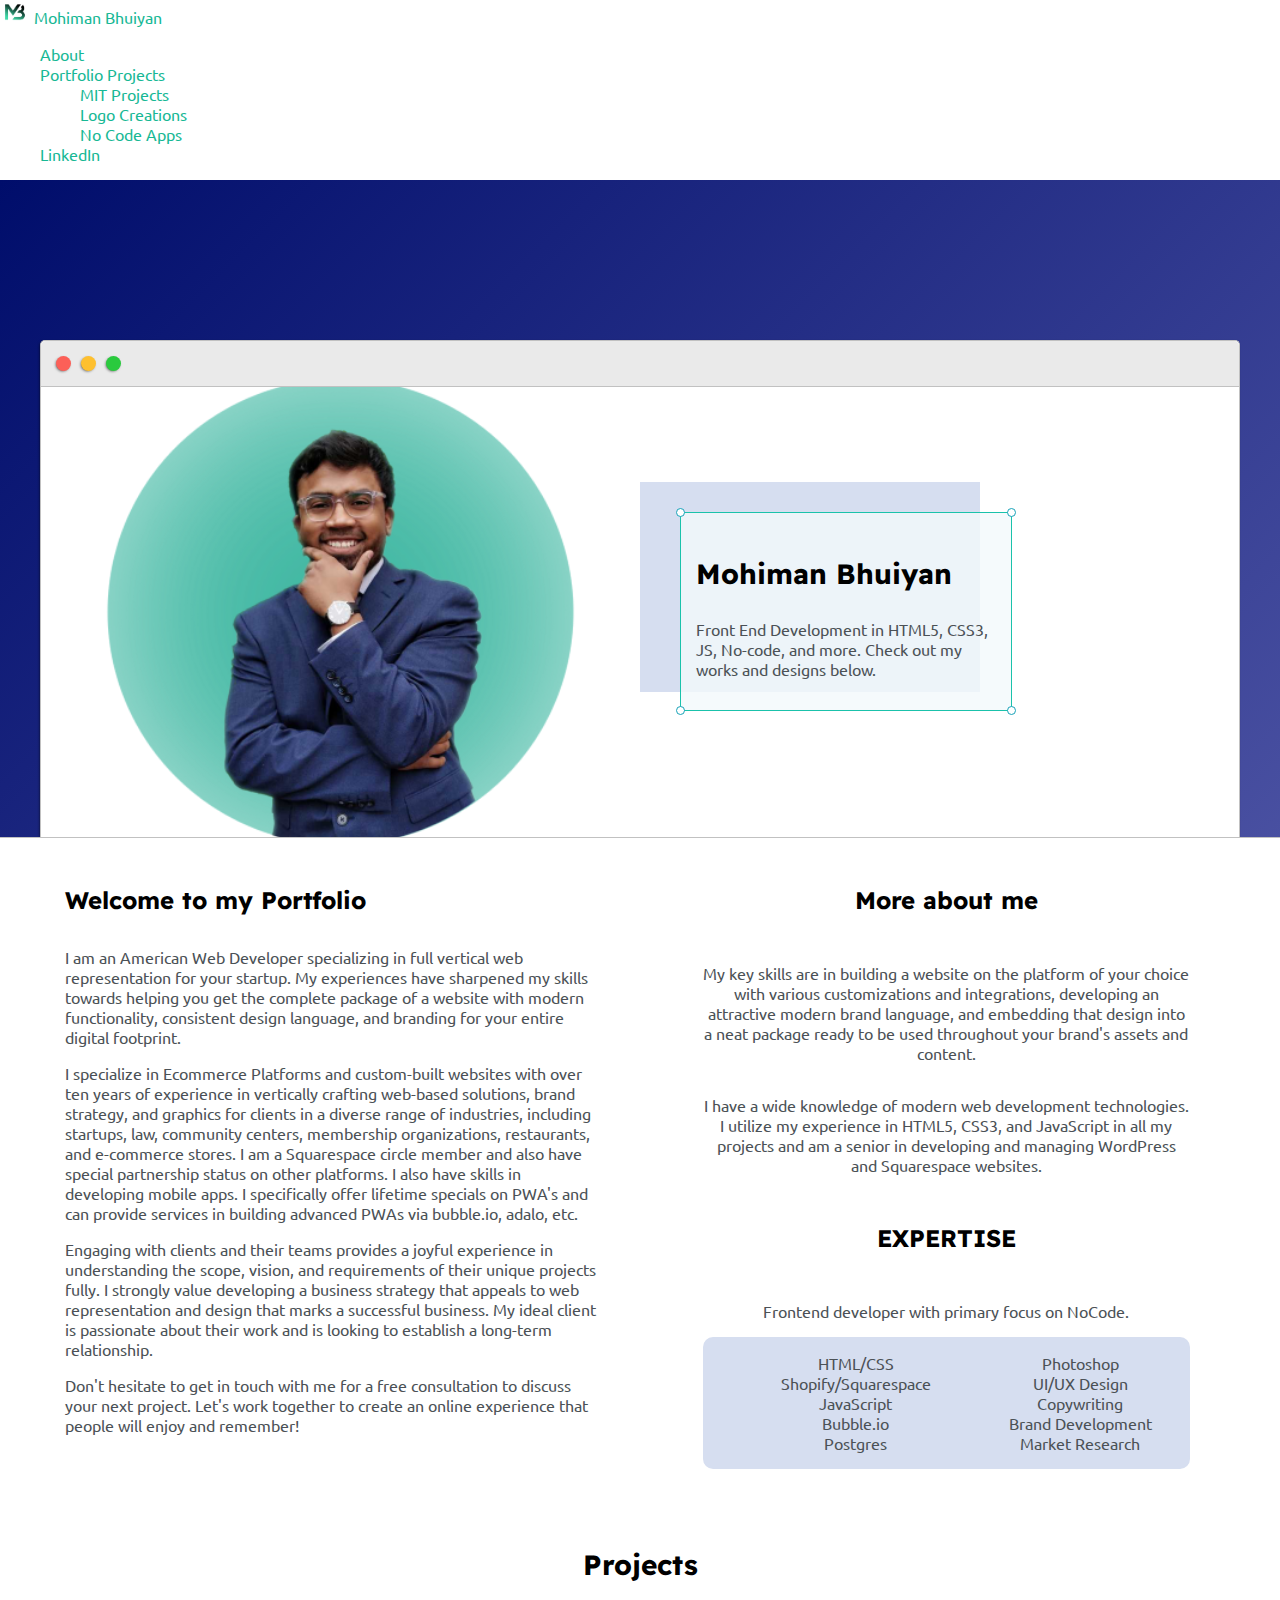
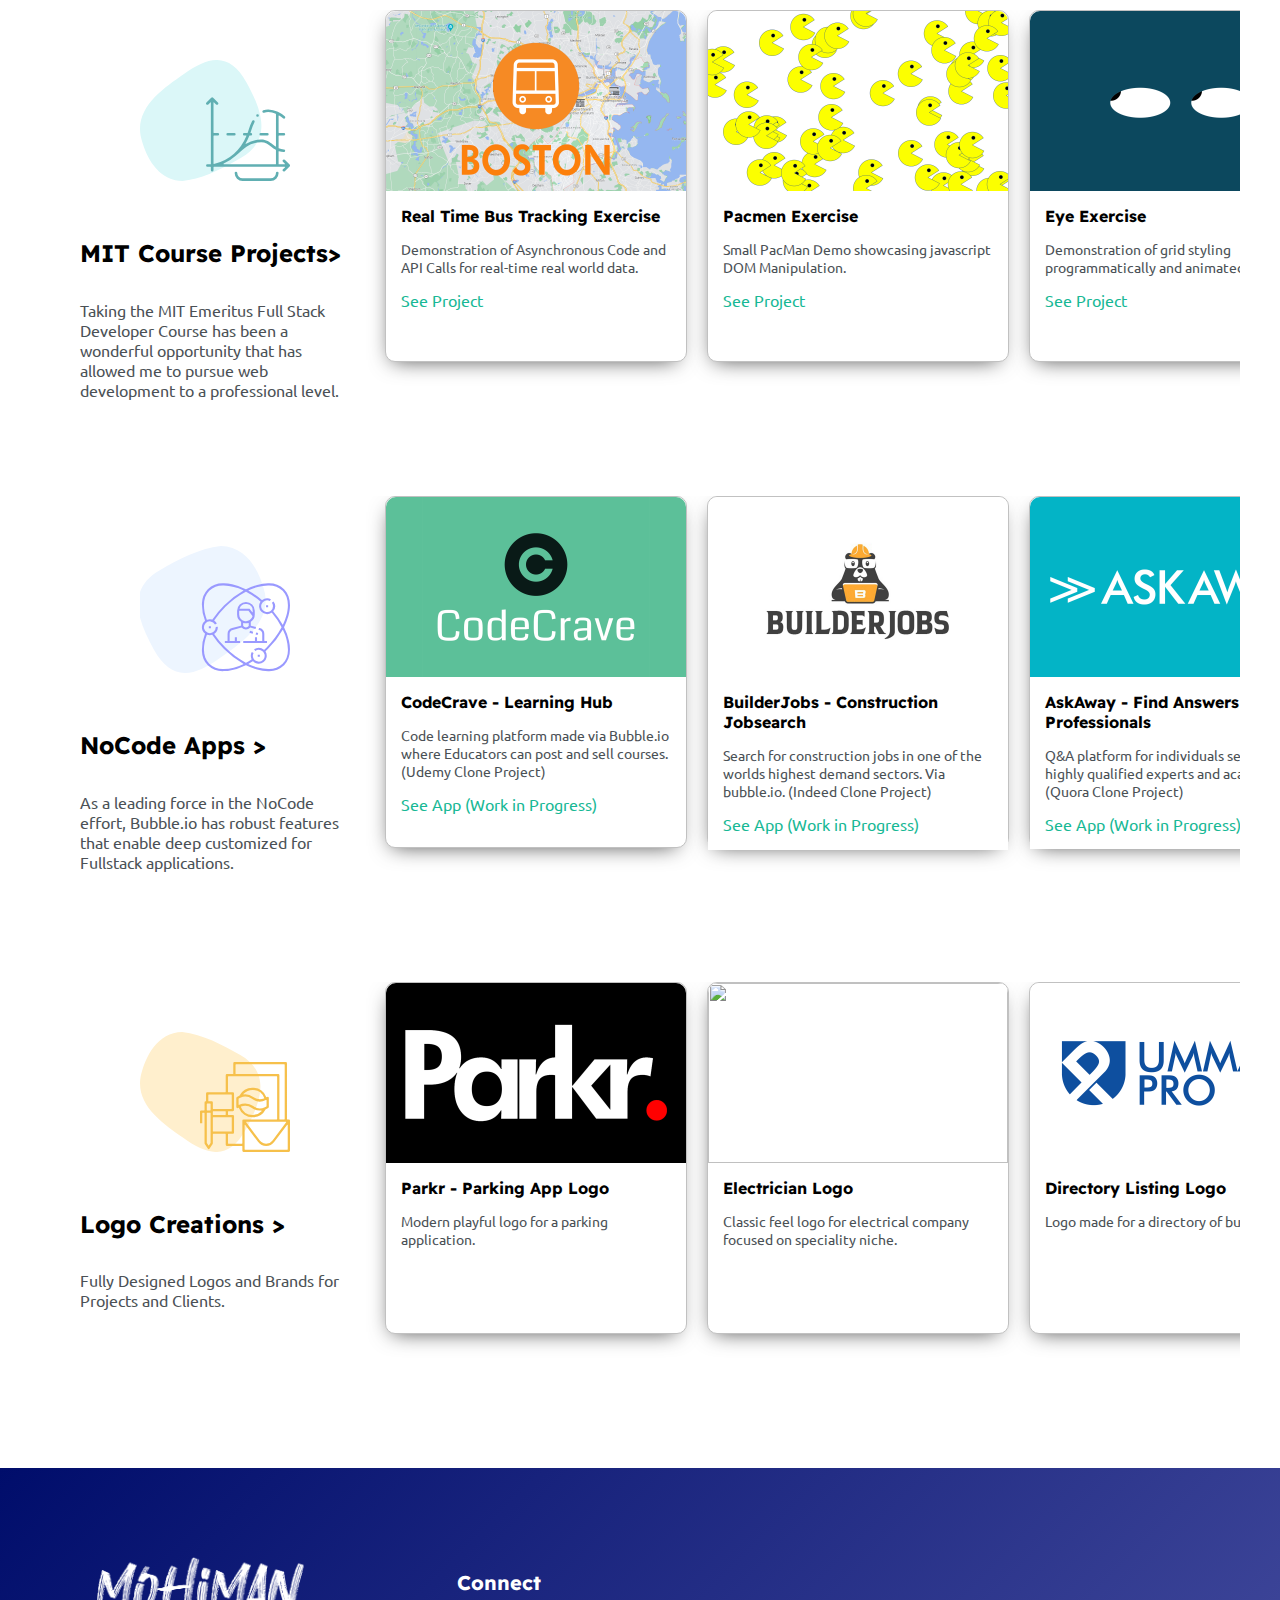
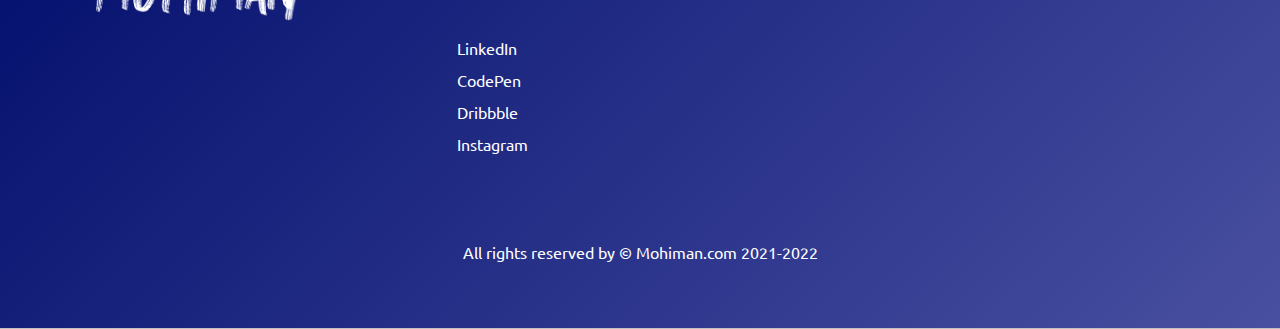
==== index.html @ a9103b0b "Update index.html" ====
<!DOCTYPE html>
<html>
<head>
	<title>Mohiman Bhuiyan</title>

	<!--   --------- By Mohiman Bhuiyan ---------   -->
	
	<meta name="viewport" content="width=device-width, initial-scale=1, maximum-scale=1, minimum-scale=1" />

	<link href="https://fonts.googleapis.com/css2?family=Readex+Pro:wght@200;400&display=swap" rel="stylesheet">
	<link href="https://fonts.googleapis.com/css2?family=Ubuntu:wght@300&display=swap" rel="stylesheet">
	<link rel="stylesheet" type="text/css" href="default.css">
	<link href="https://cdn.jsdelivr.net/npm/bootstrap@5.2.0/dist/css/bootstrap.min.css" rel="stylesheet" integrity="sha384-gH2yIJqKdNHPEq0n4Mqa/HGKIhSkIHeL5AyhkYV8i59U5AR6csBvApHHNl/vI1Bx" crossorigin="anonymous">
	<link id="theme-style" rel="stylesheet" type="text/css" href="">
	<script src="https://kit.fontawesome.com/93e420bbc6.js" crossorigin="anonymous"></script>
	<script src="https://cdn.jsdelivr.net/npm/bootstrap@5.2.0/dist/js/bootstrap.bundle.min.js" integrity="sha384-A3rJD856KowSb7dwlZdYEkO39Gagi7vIsF0jrRAoQmDKKtQBHUuLZ9AsSv4jD4Xa" crossorigin="anonymous"></script>

</head>

<body>
	
	<nav class="navbar navbar-center-lg bg-light">
  <div class="container-fluid">
    <a class="navbar-brand" href="#">
      <img src="/icons/logo1.png" alt="" width="30" height="24" class="d-inline-block align-text-top">
      Mohiman Bhuiyan
    </a>
    <div class="collapse navbar-collapse" id="navbarSupportedContent">
      <ul class="navbar-nav me-auto mb-2 mb-lg-0">
        <li class="nav-item">
          <a class="nav-link active" aria-current="page" href="#ABOUT">About</a>
        </li>
        <li class="nav-item dropdown">
          <a class="nav-link dropdown-toggle" href="#" role="button" data-bs-toggle="dropdown" aria-expanded="false">
            Portfolio Projects
          </a>
          <ul class="dropdown-menu">
            <li><a class="dropdown-item" href="#MIT">MIT Projects</a></li>
	    <li><a class="dropdown-item" href="#LOGOS">Logo Creations</a></li>
            <li><a class="dropdown-item" href="#NoCode">No Code Apps</a></li>
          </ul>
        </li>
        <li class="nav-item">
          <a class="nav-link active" aria-current="page" href="https://www.linkedin.com/in/mohiman/">LinkedIn</a>
        </li>
      </ul>
    </div>
  </div>
</nav>
	
	<section class="s1">
		<div class="main-container">
			<div class="greeting-wrapper">
			</div>

			<div class="intro-wrapper">
				<div class="nav-wrapper">
						<div class="dots-wrapper">
							<div data-mode="light" id="dot-1" class="theme-dot"></div>
							<div data-mode="blue" id="dot-2" class="theme-dot"></div>
							<div data-mode="green" id="dot-3" class="theme-dot"></div>
						</div>
					

					<ul id="navigation">
						<li><a target="_blank" href="https://codepen.io/mohimanb"><i class="fab fa-codepen"></i></a></li>
						<li><a target="_blank" href="https://www.linkedin.com/in/mohiman/"><i class="fab fa-linkedin"></i></a></li>
						<li><a target="_blank" href="https://www.instagram.com/real.elites/"><i class="fab fa-instagram"></i></a></li>
						<li><a target="_blank" href="https://dribbble.com/mohimanb"><i class="fab fa-dribbble"></i></a></li>
					</ul>
				</div>

				<div class="right-column">
					<div id="preview-shadow">
						<div id="preview">
							<div id="corner-tl" class="corner"></div>
							<div id="corner-tr" class="corner"></div>
							<h3>Mohiman Bhuiyan</h3>
							<p>Front End Development in HTML5, CSS3, JS, No-code, and more. Check out my works and designs below.</p>
							<div id="corner-br" class="corner"></div>
							<div id="corner-bl" class="corner"></div>
						</div>
					</div>
				</div>
				<div class="left-column">
				</div>

			</div>
		</div>
	</section>

	<section class="s2">
		<div class="main-container">
			<div class="about-wrapper">
				<div class="about-me">
					<h4 id="ABOUT" >Welcome to my Portfolio</h4>
					<p>I am an American Web Developer specializing in full vertical web representation for your startup. My experiences have sharpened my skills towards helping you get the complete package of a website with modern functionality, consistent design language, and branding for your entire digital footprint.</p>
					<p>I specialize in Ecommerce Platforms and custom-built websites with over ten years of experience in vertically crafting web-based solutions, brand strategy, and graphics for clients in a diverse range of industries, including startups, law, community centers, membership organizations, restaurants, and e-commerce stores. I am a Squarespace circle member and also have special partnership status on other platforms. I also have skills in developing mobile apps. I specifically offer lifetime specials on PWA's and can provide services in building advanced PWAs via bubble.io, adalo, etc.</p>
					<p>Engaging with clients and their teams provides a joyful experience in understanding the scope, vision, and requirements of their unique projects fully. I strongly value developing a business strategy that appeals to web representation and design that marks a successful business. My ideal client is passionate about their work and is looking to establish a long-term relationship.					</p>
					<p>Don't hesitate to get in touch with me for a free consultation to discuss your next project. Let's work together to create an online experience that people will enjoy and remember!</p>
				</div>

				
				<div class="social-links">
					<h4>More about me</h4>
					<p>My key skills are in building a website on the platform of your choice with various customizations and integrations, developing an attractive modern brand language, and embedding that design into a neat package ready to be used throughout your brand's assets and content.</p>
					<p>I have a wide knowledge of modern web development technologies. I utilize my experience in HTML5, CSS3, and JavaScript in all my projects and am a senior in developing and managing WordPress and Squarespace websites.</p>
					<h4>EXPERTISE</h4>
					<p>Frontend developer with primary focus on NoCode.</p>
					<div id="skills">
						<ul>
							<li>HTML/CSS</li>
							<li>Shopify/Squarespace</li>
							<li>JavaScript</li>
							<li>Bubble.io</li>
							<li>Postgres</li>
						</ul>

						<ul>
							<li>Photoshop</li>
							<li>UI/UX Design</li>
							<li>Copywriting</li>
							<li>Brand Development</li>
							<li>Market Research</li>
						</ul>

					
					</div>
				
				</div>
			</div>
		</div>
	</section>

	<section class="s2">
		<div class="main-container">
			<h3 style="text-align: center;">Projects</h3>
			

<div class="post-wrapper">
				<div>
					<div class="post-prime" id="nocode">
						<img class="thumbnail-prime" src="icons/icon-3.svg">
						<div class="post-preview-prime">
							<h4 class="post-title-prime" id="MIT">MIT Course Projects></h4>
							<p class="post-intro-prime">Taking the MIT Emeritus Full Stack Developer Course has been a wonderful opportunity that has allowed me to pursue web development to a professional level.</p>
						</div>
					</div>
				</div>


				<div>
					<a href="https://mohimanb.github.io/bus-tracker/" target="_blank"></a>
					<span>
					<div class="post">
						<img class="thumbnail" src="projects/bubble/boston.png">
						<div class="post-preview">
							<h6 class="post-title">Real Time Bus Tracking Exercise</h6>
							<p class="post-intro">Demonstration of Asynchronous Code and API Calls for real-time real world data.</p>
							<a href="https://mohimanb.github.io/bus-tracker/" target="_blank">See Project</a>
						</div>
					</div>
					</span>
					</a>
				</div>
			
								<div>
					<a href="https://mohimanb.github.io/PacMan/" target="_blank">
					<div class="post">
						<img class="thumbnail" src="projects/bubble/pac.png">
						<div class="post-preview">
							<h6 class="post-title">Pacmen Exercise</h6>
							<p class="post-intro">Small PacMan Demo showcasing javascript DOM Manipulation.</p>
							<a href="https://mohimanb.github.io/PacMan/" target="_blank">See Project</a>
						</div>
					</div>
					</a>
				</div>

				<div>
					<a href="https://mohimanb.github.io/eye-exercise/"  target="_blank">
					<span>
					<div class="post">
						<img class="thumbnail" src="projects/bubble/eyes.png">
						<div class="post-preview">
							<h6 class="post-title">Eye Exercise</h6>
							<p class="post-intro">Demonstration of grid styling programmatically and animated styles.</p>
							<a href="https://mohimanb.github.io/eye-exercise/" target="_blank">See Project</a>
						</div>
					</div>
					</span>
					</a>
				</div>


			</div><br><br>


			
			
			
			<div class="post-wrapper">
				<div>
					<div class="post-prime" id="nocode">
						<img class="thumbnail-prime" src="icons/icon-2.svg">
						<div class="post-preview-prime">
							<h4 class="post-title-prime" id="NoCode" >NoCode Apps ></h4>
							<p class="post-intro-prime">As a leading force in the NoCode effort, Bubble.io has robust features that enable deep customized for Fullstack applications.</p>
						</div>
					</div>
				</div>

				<div>
					<a href="https://codecrave2.bubbleapps.io/version-test" target="_blank">
					<div class="post">
						<img class="thumbnail" src="projects/bubble/codecrave-banner.png">
						<div class="post-preview">
							<h6 class="post-title">CodeCrave - Learning Hub</h6>
							<p class="post-intro">Code learning platform made via Bubble.io where Educators can post and sell courses. (Udemy Clone Project)</p>
							<a href="https://codecrave2.bubbleapps.io/version-test" target="_blank">See App (Work in Progress)</a>
						</div>
					</div>
					</a>
				</div>

				<div>
					<a href="https://builderjobs.bubbleapps.io/version-test/"  target="_blank">
					<span>
					<div class="post">
						<img class="thumbnail" src="projects/bubble/builderjobs-banner.png">
						<div class="post-preview">
							<h6 class="post-title">BuilderJobs - Construction Jobsearch</h6>
							<p class="post-intro">Search for construction jobs in one of the worlds highest demand sectors. Via bubble.io. (Indeed Clone Project)</p>
							<a href="https://builderjobs.bubbleapps.io/version-test/" target="_blank">See App (Work in Progress)</a>
						</div>
					</div>
					</span>
					</a>
				</div>

				<div>
					<a href="https://askaway.bubbleapps.io/version-test" target="_blank"></a>
					<span>
					<div class="post">
						<img class="thumbnail" src="projects/bubble/askaway-banner.png">
						<div class="post-preview">
							<h6 class="post-title">AskAway - Find Answers from Professionals</h6>
							<p class="post-intro">Q&A platform for individuals seeking highly qualified experts and academics. (Quora Clone Project)</p>
							<a href="https://askaway.bubbleapps.io/version-test" target="_blank">See App (Work in Progress)</a>
						</div>
					</div>
					</span>
					</a>
				</div>

				<div>
					<a href="https://chipchat.bubbleapps.io/version-test"  target="_blank"></a>
					<div class="post">
						<img class="thumbnail" src="projects/bubble/chipchat-banner.png">
						<div class="post-preview">
							<h6 class="post-title">ChipChat - Traders Chat App</h6>
							<p class="post-intro">ChatApp for stock and crypto traders. Built via Bubble.io. (Whatsapp Clone Project)</p>
							<a href="https://chipchat.bubbleapps.io/version-test"  target="_blank">See App (Work in Progress)</a>
						</div>
					</div>
					</a>
				</div>

			</div><br><br>




			<div class="post-wrapper">

				<div>
					<div class="post-prime" id="logos">
						<img class="thumbnail-prime" src="icons/icon-1b.svg">
						<div class="post-preview-prime">
							<h4 class="post-title-prime" id="LOGOS" >Logo Creations ></h4>
							<p class="post-intro-prime">Fully Designed Logos and Brands for Projects and Clients.</p>
						</div>
					</div>
				</div>

				<div>
					<a href="#parkr">
					<div class="post">
						
						<img class="thumbnail" src="projects/bubble/parkr-banner.png">
						<div class="post-preview">
							<h6 class="post-title">Parkr - Parking App Logo</h6>
							<p class="post-intro">Modern playful logo for a parking application. </p>
						</div>
					</div>
					</a>
					<a href="#logos" class="lightbox" id="parkr">
						<span style="background-image: url('projects/bubble/parkr-banner.png')"></span>
					  </a>
				</div>

				<div>
					<a href="#eelogo">
						<div class="post">

							<img class="thumbnail" src="projects/bubble/ee_banner.png">
								<div class="post-preview">
									<h6 class="post-title">Electrician Logo</h6>
									<p class="post-intro">Classic feel logo for electrical company focused on speciality niche.</p>
								</div>
						</div>
					</a>
					<a href="#logos" class="lightbox" id="eelogo">
						<span style="background-image: url('projects/bubble/ee_banner.png')"></span>
					</a>
				</div>

				<div>
					<a href="#uplogo">
					<div class="post">
						<img class="thumbnail" src="projects/bubble/up-banner.png">
						<div class="post-preview">
							<h6 class="post-title">Directory Listing Logo</h6>
							<p class="post-intro">Logo made for a directory of business.</p>
						</div>
					</div>
					</a>
					<a href="#logos" class="lightbox" id="uplogo">
						<span style="background-image: url('projects/bubble/up-banner.png')"></span>
					</a>
				</div>

			</div><br><br>






		</div>
	</section>

<!--	<section class="s2">
		<div class="main-container">
			<a href=""></a>
			<h3 style="text-align: center;">Get In Touch</h3>

			<form id="contact-form">
				<a name="contact"></a>

				<label>Name</label>
				<input class="input-field" type="text" name="name">

				<label>Subject</label>
				<input class="input-field" type="text" name="subject">

				<label>Email</label>
				<input class="input-field" type="text" name="email">

				<label>Message</label>
				<textarea class="input-field" name="message"></textarea>

				<input id="submit-btn" type="submit" value="Send">
			</form>
		</div>
	</section> 
-->


<footer class="footer">
	<div class="l-footer">
	<h1>
	<img class="footer-logo" src="icons/mainlogo.png" alt=""></h1>
	</div>
	<ul class="r-footer">
	
	<li><h5>Connect</h5>
	<ul class="box">
	<li><a href="https://www.linkedin.com/in/mohiman/">LinkedIn</a></li>
	<li><a href="https://codepen.io/mohimanb">CodePen</a></li>
	<li><a href="https://dribbble.com/mohimanb">Dribbble</a></li>
	<li><a href="https://www.instagram.com/real.elites/">Instagram</a></li>
	</ul></li>

	<li class="features">
	<h5></h5>
	<ul class="box h-box">
	<li><a href="#"></a></li>
	<li><a href="#"></a></li>
	<li><a href="#"></a></li>
	</ul></li>
	</ul>


	<div class="b-footer">
	<p style="color: #fff; text-align: center;">
	All rights reserved by © Mohiman.com 2021-2022 </p>
	</div>

	</footer>
	

	<script type="text/javascript" src="script.js"></script>
</body>
</html>
---- default.css ----
:root{
	--mainColor:#eaeaea;
	--secondaryColor:#fff;
	--borderColor:#c1c1c1;
	--mainText:black;
	--secondaryText:#4b5156;
	--themeDotBorder:#24292e;
	--previewBg:rgba(243, 249, 251, 0.8);
	--previewShadow:#d6def0;
	--buttonColor:black;
}


html, body{
	padding: 0;
	margin: 0;
	scroll-behavior: smooth;
	scrollbar-width: thin;          /* "auto" or "thin" */
	scrollbar-color: rgb(230, 230, 230) rgb(255, 255, 255); 
}

body *{
	transition: 0.3s;
}

.post-wrapper::-webkit-scrollbar {
	width: 12px;               /* width of the entire scrollbar */
  }
  
  .post-wrapper::-webkit-scrollbar-track {
	background: rgb(255, 255, 255);        /* color of the tracking area */
  }
  
  .post-wrapper::-webkit-scrollbar-thumb {
	background-color: rgb(255, 255, 255);    /* color of the scroll thumb */
	border-radius: 20px;       /* roundness of the scroll thumb */
	border: 3px solid rgb(230, 230, 230);  /* creates padding around scroll thumb */
  }

h1, h5 {
	color: #ffffff;
	font-family: 'Readex Pro', sans-serif;
}

h2, h3, h4, h6, strong{
	color: var(--mainText);
	font-family: 'Readex Pro', sans-serif;
}

p, li, span, label, input, a, textarea{
	color: var(--secondaryText);
	font-family: 'Ubuntu', monospace;
}

a{
	text-decoration: none;
	color:#17b895;
}

ul{
	list-style: none;
}

h1 { font-size: 56px;}
h2 { font-size: 36px;}
h3 { font-size: 28px;}
h4 { font-size: 24px;}
h5 { font-size: 20px;}
h6 { font-size: 16px;}



img {  
	user-zoom: none;  
	user-select: none;
	-moz-user-select: none;
	-webkit-user-drag: none;
	-webkit-user-select: none;
	-ms-user-select: none;
 }

/*.s1{
	background-color: var(--mainColor);
	border-bottom:1px solid var(--borderColor);
	overflow:auto;
}
 */

.s1{
	background-color: var(--mainColor);
	border-bottom:1px solid var(--borderColor);
	overflow:auto;
	background: linear-gradient(-45deg, #17D7A0, #32C1CD, #6166B3, #000D6B);
	background-size: 400% 400%;
	animation: gradient 15s ease infinite;
}

@keyframes gradient {
	0% {
		background-position: 0% 50%;
	}
	50% {
		background-position: 100% 50%;
	}
	100% {
		background-position: 0% 50%;
	}
}

.footer{
	background-color: var(--mainColor);
	border-bottom:1px solid var(--borderColor);
	overflow:auto;
	background: linear-gradient(-45deg, #17D7A0, #32C1CD, #6166B3, #000D6B);
	background-size: 400% 400%;
	animation: gradient 15s ease infinite;
}


@keyframes gradient {
	0% {
		background-position: 0% 50%;
	}
	50% {
		background-position: 100% 50%;
	}
	100% {
		background-position: 0% 50%;
	}
}


.s2{
	background-color: var(--secondaryColor);
	border-bottom:0px solid var(--borderColor);
	overflow:auto;
}

.main-container{
	max-width: 1200px;
	margin: 0 auto;
}
.greeting-wrapper{
	display: grid;
	text-align: center;
	align-content: center;
	min-height: 10em;
	background-color: unset;

}

.intro-wrapper{
	background-color: var(--secondaryColor);
	border:1px solid var(--borderColor);
	border-bottom: 0px;
	border-radius:5px 5px 0 0;


	-webkit-box-shadow: -1px 1px 3px -1px rgba(0,0,0,0.75);
	-moz-box-shadow: -1px 1px 3px -1px rgba(0,0,0,0.75);
	box-shadow: -1px 1px 3px -1px rgba(0,0,0,0.75);

	display: grid;
	grid-template-columns: 1fr 1fr;
	grid-template-areas: 
		'nav-wrapper nav-wrapper'
		'left-column right-column'
	;
}


.nav-wrapper{
	border-radius:5px 5px 0 0;
	grid-area:nav-wrapper;
	border-bottom: 1px solid var(--borderColor);
	display: flex;
	justify-content: space-between;
	align-items: center;
	background-color: var(--mainColor);
}


#navigation a{
	color:var(--mainText);
}


#navigation{
	margin:0;
	padding: 10px;
}

#navigation li{
	display: inline-block;
	margin-right: 5px;
	margin-left:5px;
}

.dots-wrapper{
	display: flex;
	padding: 10px;
	justify-content: center;
}

#dot-1{
	background-color:  #FC6058;
}
#dot-1:hover{
	background-color: #ffffff;
}
#dot-2{
	background-color:  #FEC02F;
}
#dot-2:hover{
	background-color: #5584AC;
}
#dot-3{
	background-color:  #2ACA3E;
}
#dot-3:hover{
	background-color: #669966;
}



.left-column {
	grid-area: left-column;
	padding-top:100px;
	padding-bottom: 50px;
	background-image: url("images/mo.png");
	background-size: cover;
	background-position: center;
	min-height: 300px;
}

.right-column {
	grid-area: right-column;
	display: grid;
	align-content: center;
	padding-top: 0px;
	padding-bottom: 50px;
}


#profile_pic {
	display: block;
	margin:0 auto;
	height: 200px;
	width: 200px;
	object-fit: cover;
	border:2px solid var(--borderColor);
}

.theme-dot {
	background-color: black;
	height: 15px;
	width: 15px;
	border-radius: 50%;
	margin: 5px;
	-webkit-box-shadow: -1px 1px 3px -1px rgba(0,0,0,0.75);
	-moz-box-shadow: -1px 1px 3px -1px rgba(0,0,0,0.75);
	box-shadow: -1px 1px 3px -1px rgba(0,0,0,0.75);
	cursor: pointer;
}


.theme-dot:hover {
	border-width: 5px;
}


#light-mode {
	background-color: #fff;
}

#blue-mode {
	background-color: #192734;
}

#green-mode {
	background-color: #78866b;
}

#purple-mode {
	background-color: #7E4C74;
}

#settings-note {
	font-size: 12px;
	font-style: italic;
	text-align: center;
}


#preview-shadow {
	background-color: var(--previewShadow);
	max-width: 300px;
	height: 180px;
	padding-left: 40px;
	padding-top: 30px;
}

#preview {
	width: 300px;
	border:1.5px solid #1ac2ab;
	background-color: var(--previewBg);
	padding:15px;
	position: relative;
	margin-right: 20px;
}

.corner {
	width:7px;
	height: 7px;
	border-radius: 50%;
	border:1.5px solid #17a2b8;
	background-color: #fff;
	position: absolute;
}

#corner-tl{
	top:-5px;
	left: -5px
}

#corner-tr{
	top:-5px;
	right: -5px
}


#corner-br{
	bottom:-5px;
	right: -5px
}


#corner-bl{
	bottom:-5px;
	left: -5px
}

.about-wrapper{
	display: grid;
	max-width: 1200px;
	grid-template-columns: repeat(auto-fit, minmax(320px, 1fr));
	padding-bottom: 50px;
	padding-top: 15px;
	padding-left: 25px;
	gap:100px;
}

.footer-wrapper{
	display: grid;
	max-width: 1200px;
	grid-template-columns: repeat(auto-fit, minmax(320px, 1fr));
	padding-bottom: 50px;
	padding-top: 15px;
	padding-left: 50px;
	gap:100px;
}


#skills{
	display: flex;
	justify-content: space-evenly;
	background-color: var(--previewShadow);
	border-radius: 10px;
}

.social-links{
	display: grid;
	align-content: center;
	text-align: center;
	padding-right: 50px;
}

#social_img{
	width: 100%;
}

/*
.post-wrapper{
	display: grid;
	grid-template-columns: repeat(auto-fit, 320px);
	gap:20px;
	justify-content: center;
	padding-bottom: 50px;
}


.post-wrapper {
	display: grid;
	grid-template-columns: 20px 1fr 20px;
}

.post-wrapper > * {
	grid-column: 2 / -2;
}

.post-wrapper > .full {
	grid-column: 1 / -1;
}

*/


.post-wrapper {
	display: flex;
	flex-wrap: nowrap;
	overflow-x: auto;
	-webkit-overflow-scrolling: touch;
	height: 450px;
	overflow: none;
	padding-left: 25px;
	touch-action: auto;
  }

  .post-wrapper::-webkit-scrollbar {
	  display: auto;
  }

  .post {
	display: inline-block;
	flex: 0 0 auto;
	margin-right: 20px;
  }
  @media (min-width: 250px){
	grid-template-columns: 1fr 200px 1fr;
}

.post {
	border:1px solid var(--borderColor);
	border-radius: 10px;
	width: 300px;
	height: 350px;
	background-color: #fff;
	-webkit-box-shadow: -2px 7px 21px -9px rgba(0,0,0,0.75);
	-moz-box-shadow: -2px 7px 21px -9px rgba(0,0,0,0.75);
	box-shadow: -2px 7px 21px -9px rgba(0,0,0,0.75);
}

.post-prime {
	border:0px solid var(--borderColor);
	width: 300px;
	height: 350px;
	margin-right: 20px;
}

.thumbnail{
	display: block;
	border-radius:10px 10px 0 0;
	width: 100%;
	height:180px;
	object-fit: cover;
}

.thumbnail-prime {
	display: block;
	width: 50%;
	margin: auto;
	padding: 10px;
	padding-top: 50px;
	
}

.post-preview{
	background-color: #fff;
	padding:15px;
}

.post-preview-prime{
	padding:15px;
}

.post-title{
	color:black;
	margin: 0;
}
.post-title-prime {
	color: var(--mainText);
}

.post-intro{
	color:#4b5156;
	font-size: 14px;
}
.post-intro-prime {
	color: var(--secondaryText);
}


#contact-form{
	display: block;
	max-width: 600px;
	margin: 0 auto;
	border: 1px solid var(--borderColor);
	padding: 15px;
	border-radius: 5px;
	background-color: var(--mainColor);
	margin-bottom: 50px;

}

#contact-form label{
	line-height: 2.7em;
}

#contact-form textarea{
	min-height: 100px;
	font-size: 14px;
}


.input-field{
	width: 100%;
	padding-top: 10px;
	padding-bottom:10px; 
	background-color: var(--secondaryColor);
	border-radius: 5px;
	border:1px solid var(--borderColor);
	font-size: 14px;
}


#submit-btn{
	margin-top: 10px;
	width: 100%;
	padding-top: 10px;
	padding-bottom:10px; 
	color: #fff;
	background-color: var(--buttonColor);
	border:none;
}

/* Light Box */

.lightbox {
	/* Default to hidden */
	display: none;
	/* Overlay entire screen */
	position: fixed;
	z-index: 999;
	top: 0;
	left: 0;
	right: 0;
	bottom: 0;
	/* A bit of padding around image */
	padding: 1em;
	/* Translucent background */
	background: rgba(0, 0, 0, 0.8);
  }

  /* Unhide the lightbox when it's the target */
  .lightbox:target {
	display: block;
  }
  
  .lightbox span {
	/* Full width and height */
	display: block;
	width: 100%;
	height: 100%;
	/* Size and position background image */
	background-position: center;
	background-repeat: no-repeat;
	background-size: contain;
  }



/* FOOTER */

.footer {
	display: flex;
	flex-flow: row wrap;
	padding: 50px;
	color: #fff;
}
	
.footer > * {
	flex:  1 100%;
}

.footer-logo {
	max-width: 300px;
}
	
.l-footer {
	margin-right: 1.25em;
	margin-bottom: 2em;
}
	
.footer ul {
	list-style: none;
	padding-left: 0;
}
	
.footer li {
	line-height: 2em;
}
	
.footer a {
	text-decoration: none;
}
	
.r-footer {
	display: flex;
	flex-flow: row wrap;
}
	
.r-footer > * {
	flex: 1 50%;
	margin-right: 1.25em;
}
	
.box a {
	color: rgb(255, 255, 255);
}
	
.h-box {
	column-count: 2;
	column-gap: 1.25em;
}
	
.b-footer {
	text-align: center;
	color: rgb(255, 255, 255);
	padding-top: 50px;
}
	
.l-footer p {
	padding-right: 20%;
	color: rgb(255, 255, 255);
}   
	
	@media screen and (min-width: 600px) {
	.r-footer > * {
	flex: 1;
}
	
	.features {
	flex-grow: 2;
}
	
	.l-footer {
	flex: 1 0px;
}
	
	.r-footer {
	flex: 2 0px;
}
}
	/* End Footer */

@media screen and (max-width: 1200px) {
	.main-container {
		width: 95%;
	}
}

@media screen and (max-width: 800px){
	.intro-wrapper{
		grid-template-columns: 1fr;
		grid-template-areas: 
			'nav-wrapper'
			'left-column'
			'right-column'
		;
	}

	.right-column {
		justify-content: center;
	}

}

@media screen and (max-width: 400px){
	#preview-shadow{
		max-width: 280px;
		height: 180px;
		padding-left: 10px;
		padding-top: 10px;
	}

	#preview {
		width: 280px;

	}

}
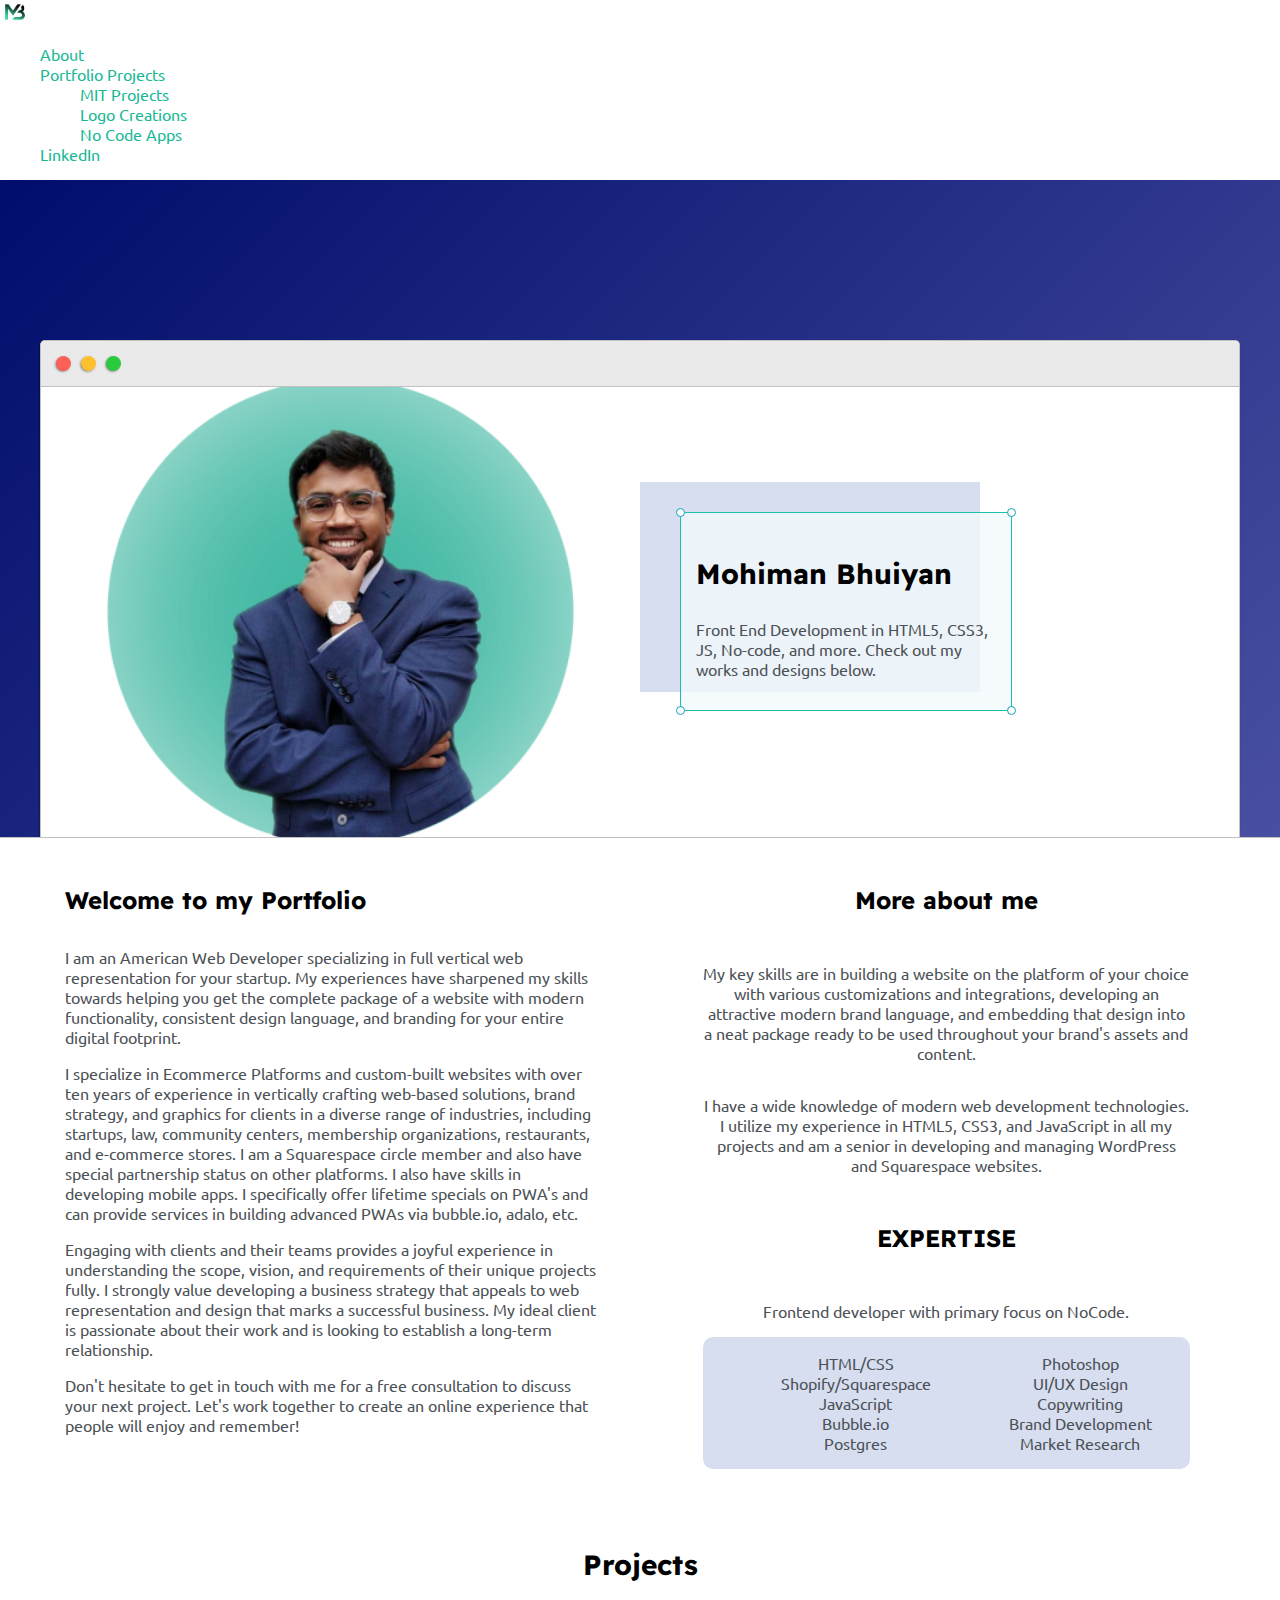
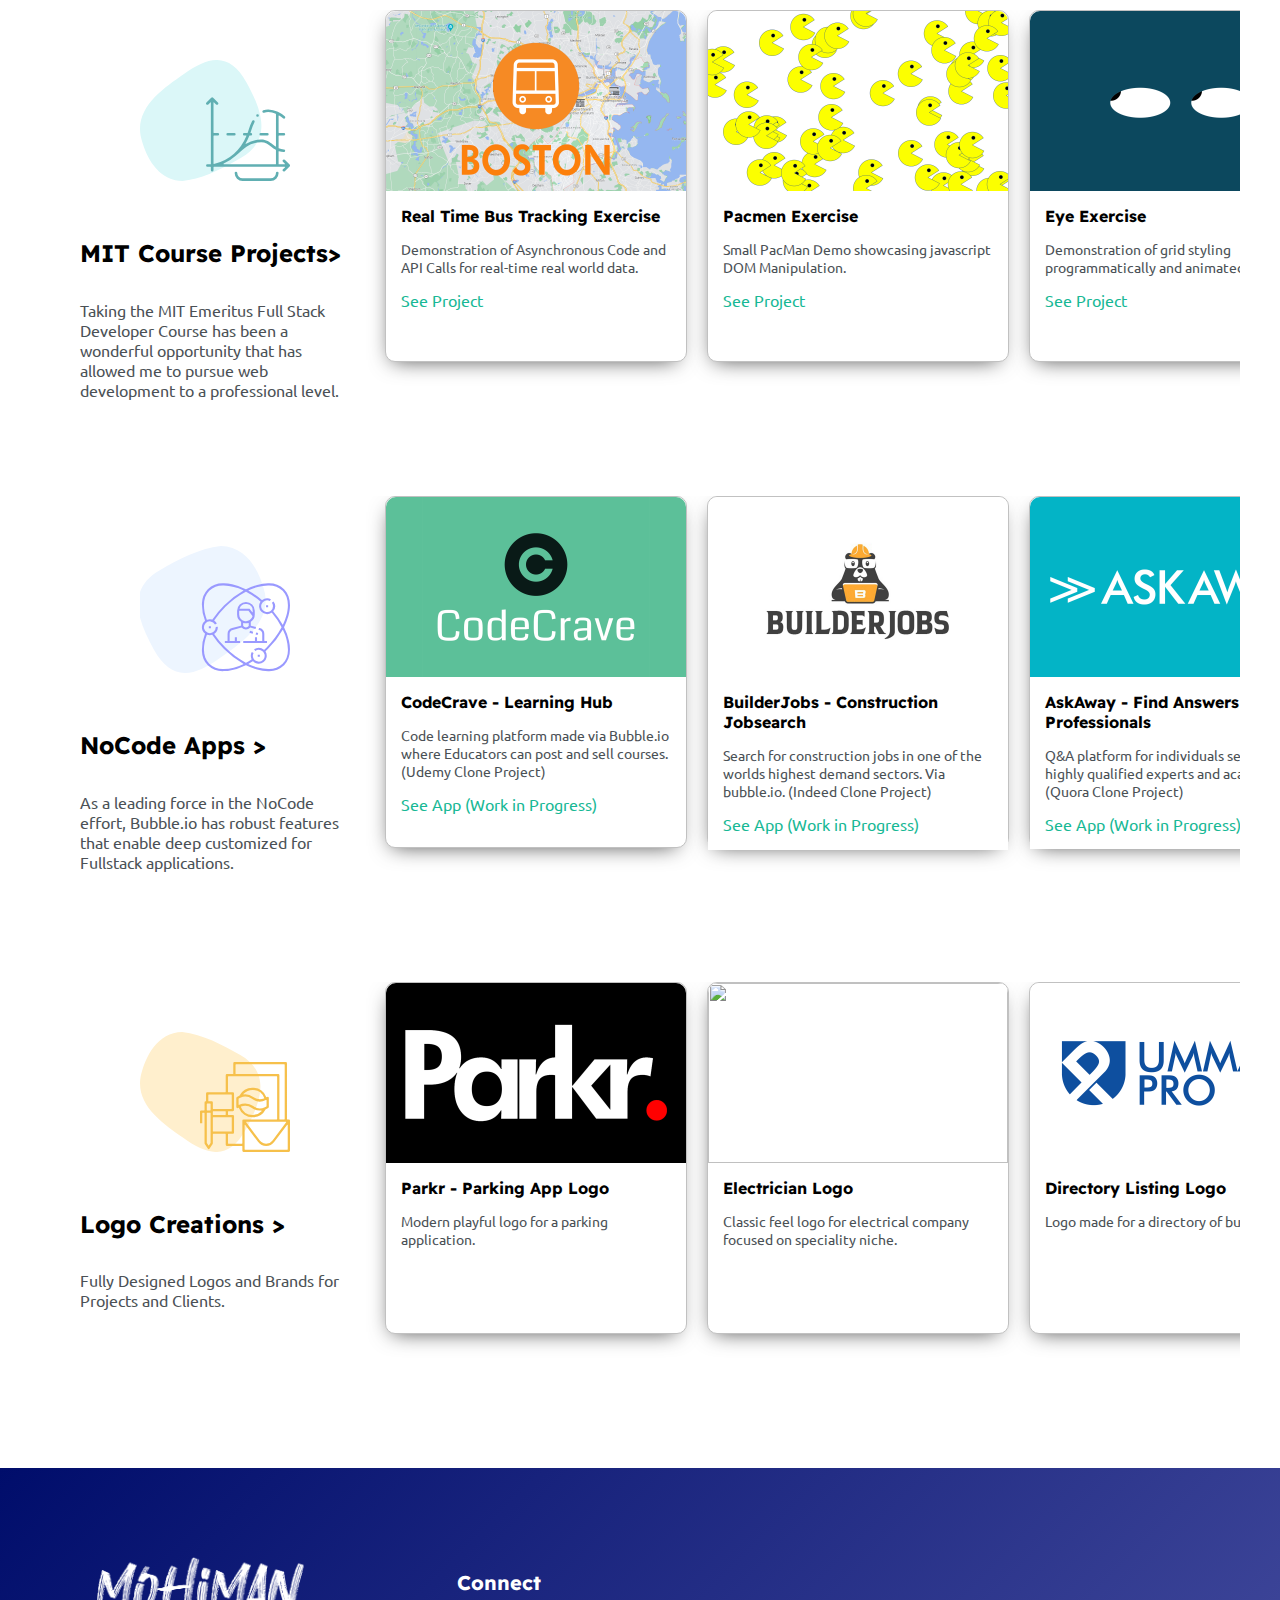
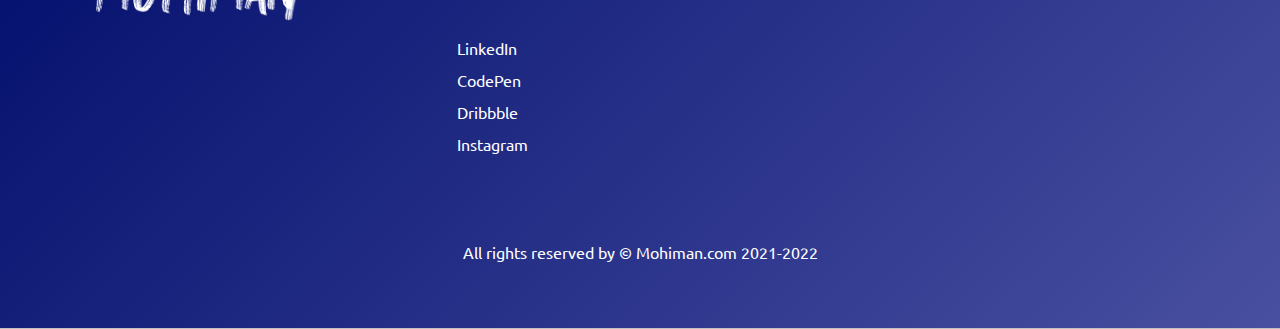
==== commit 6dd8edff: "Update index.html" ====
--- a/index.html
+++ b/index.html
@@ -23,7 +23,6 @@
   <div class="container-fluid">
     <a class="navbar-brand" href="#">
       <img src="/icons/logo1.png" alt="" width="30" height="24" class="d-inline-block align-text-top">
-      Mohiman Bhuiyan
     </a>
     <div class="collapse navbar-collapse" id="navbarSupportedContent">
       <ul class="navbar-nav me-auto mb-2 mb-lg-0">
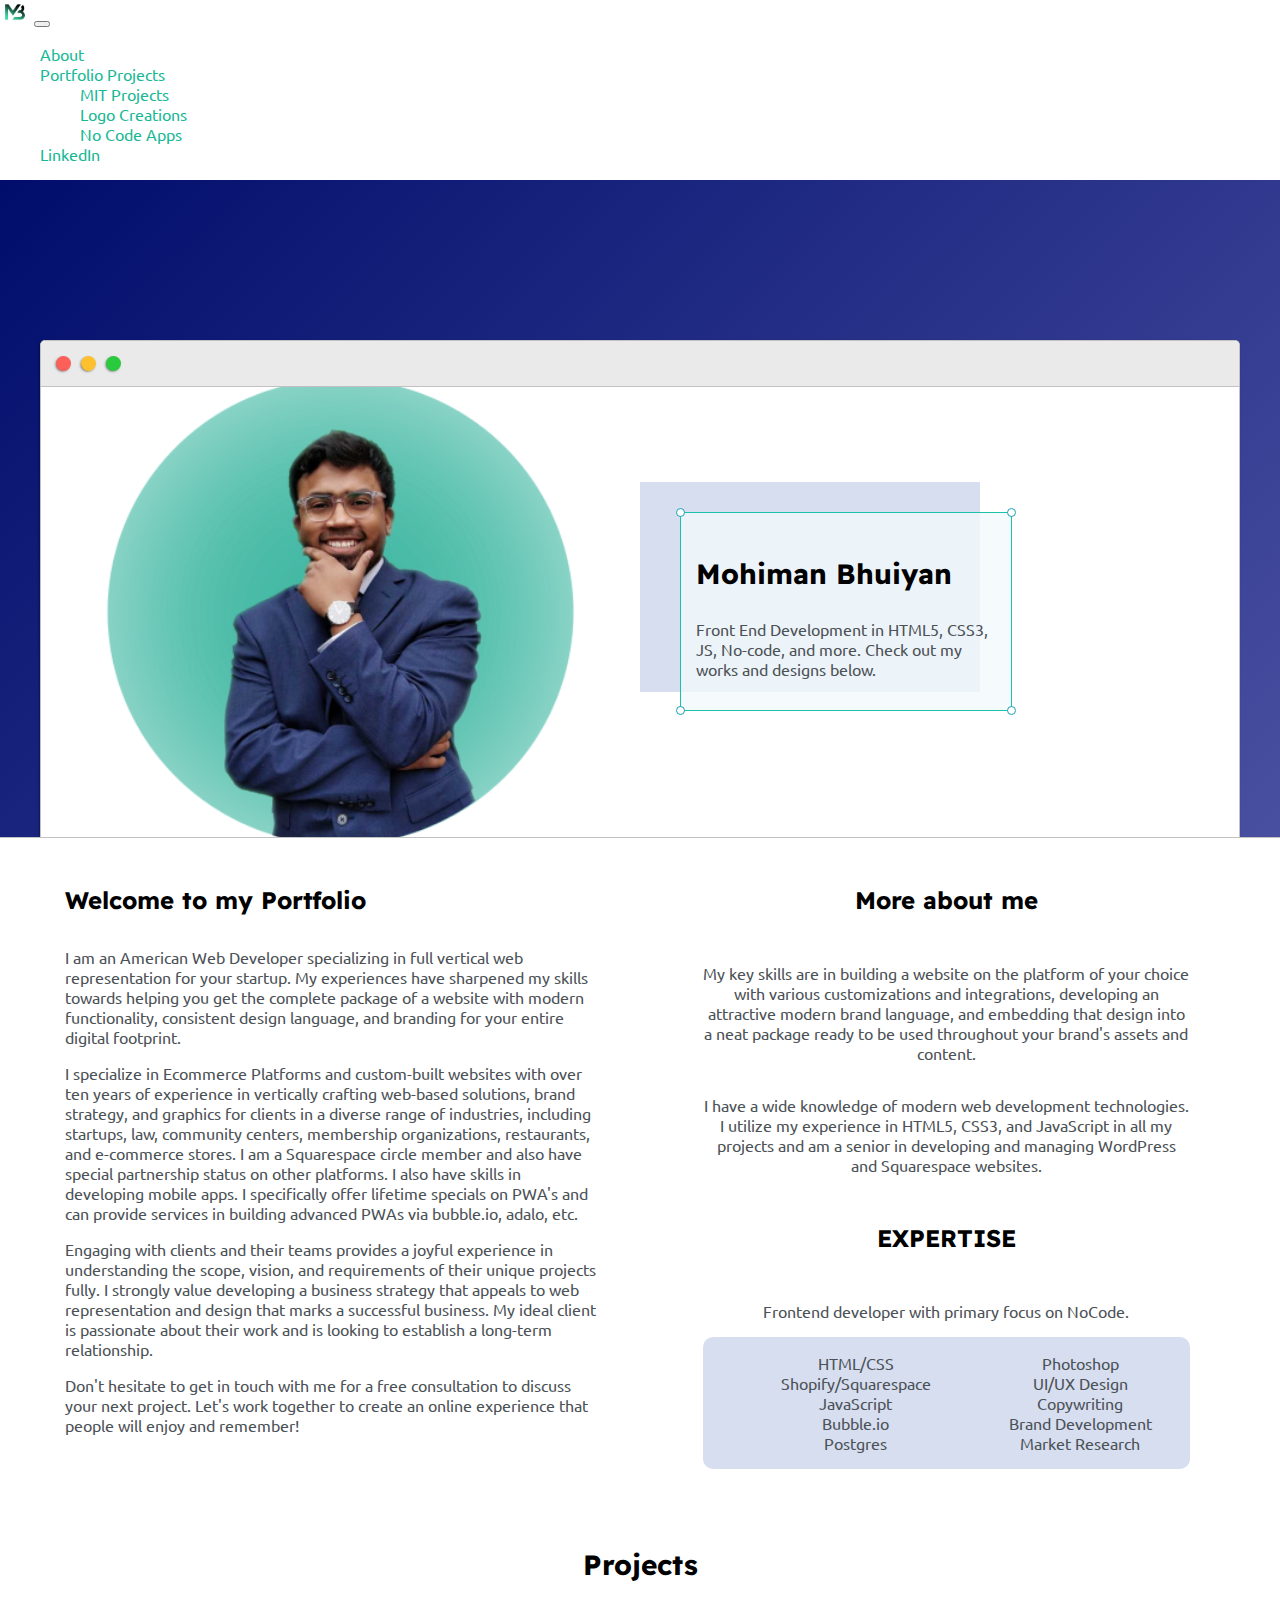
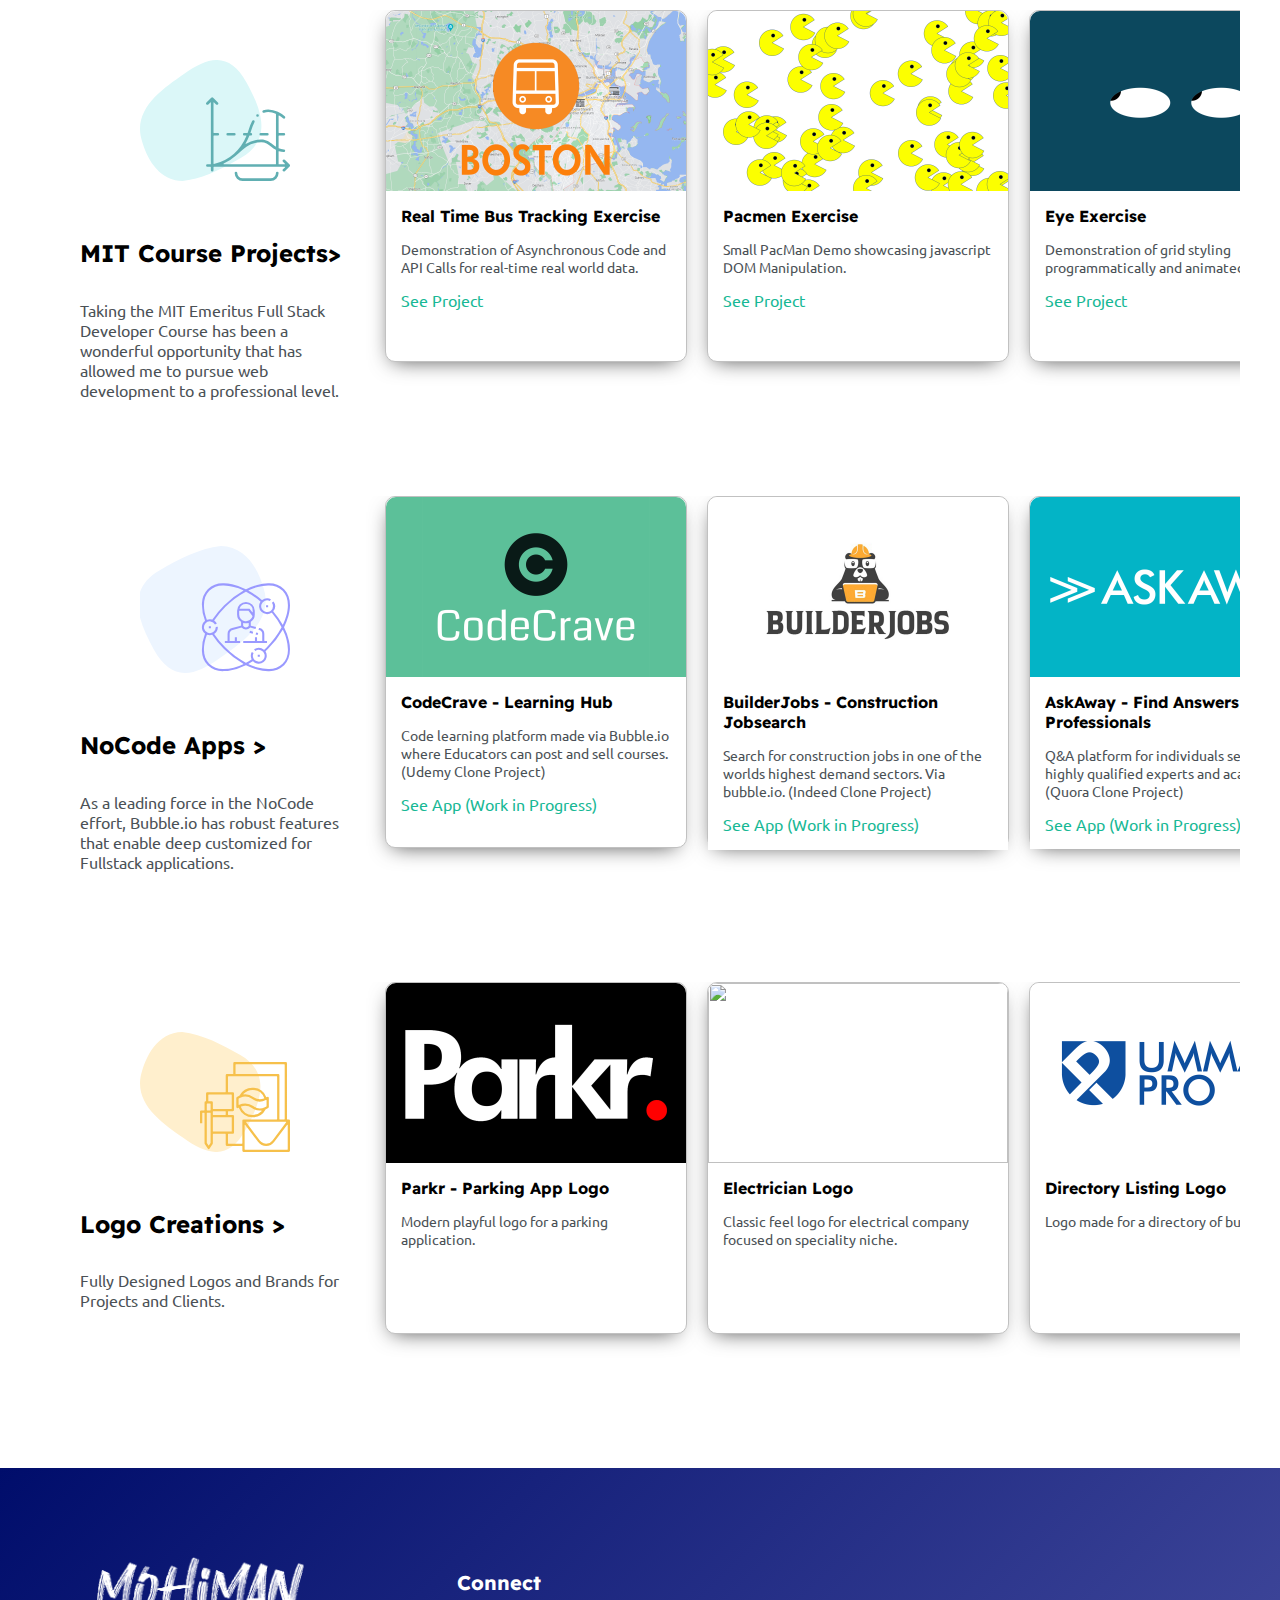
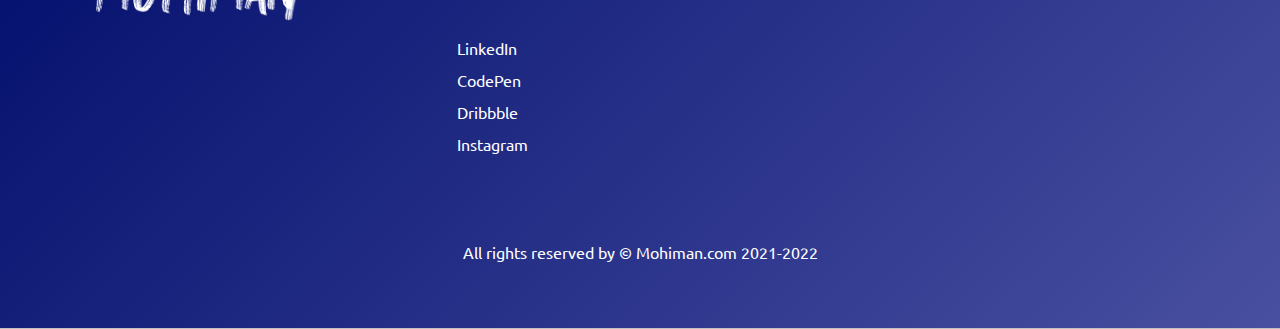
==== commit c1b00c2c: "Update index.html" ====
--- a/index.html
+++ b/index.html
@@ -18,12 +18,17 @@
 </head>
 
 <body>
-	
-	<nav class="navbar navbar-center-lg bg-light">
+
+
+	
+<nav class="navbar navbar-expand-lg bg-light">
   <div class="container-fluid">
     <a class="navbar-brand" href="#">
       <img src="/icons/logo1.png" alt="" width="30" height="24" class="d-inline-block align-text-top">
     </a>
+	  <button class="navbar-toggler" type="button" data-bs-toggle="collapse" data-bs-target="#navbarSupportedContent" aria-controls="navbarSupportedContent" aria-expanded="false" aria-label="Toggle navigation">
+      <span class="navbar-toggler-icon"></span>
+    </button>
     <div class="collapse navbar-collapse" id="navbarSupportedContent">
       <ul class="navbar-nav me-auto mb-2 mb-lg-0">
         <li class="nav-item">
@@ -47,6 +52,11 @@
   </div>
 </nav>
 	
+	
+	
+	
+	
+	
 	<section class="s1">
 		<div class="main-container">
 			<div class="greeting-wrapper">
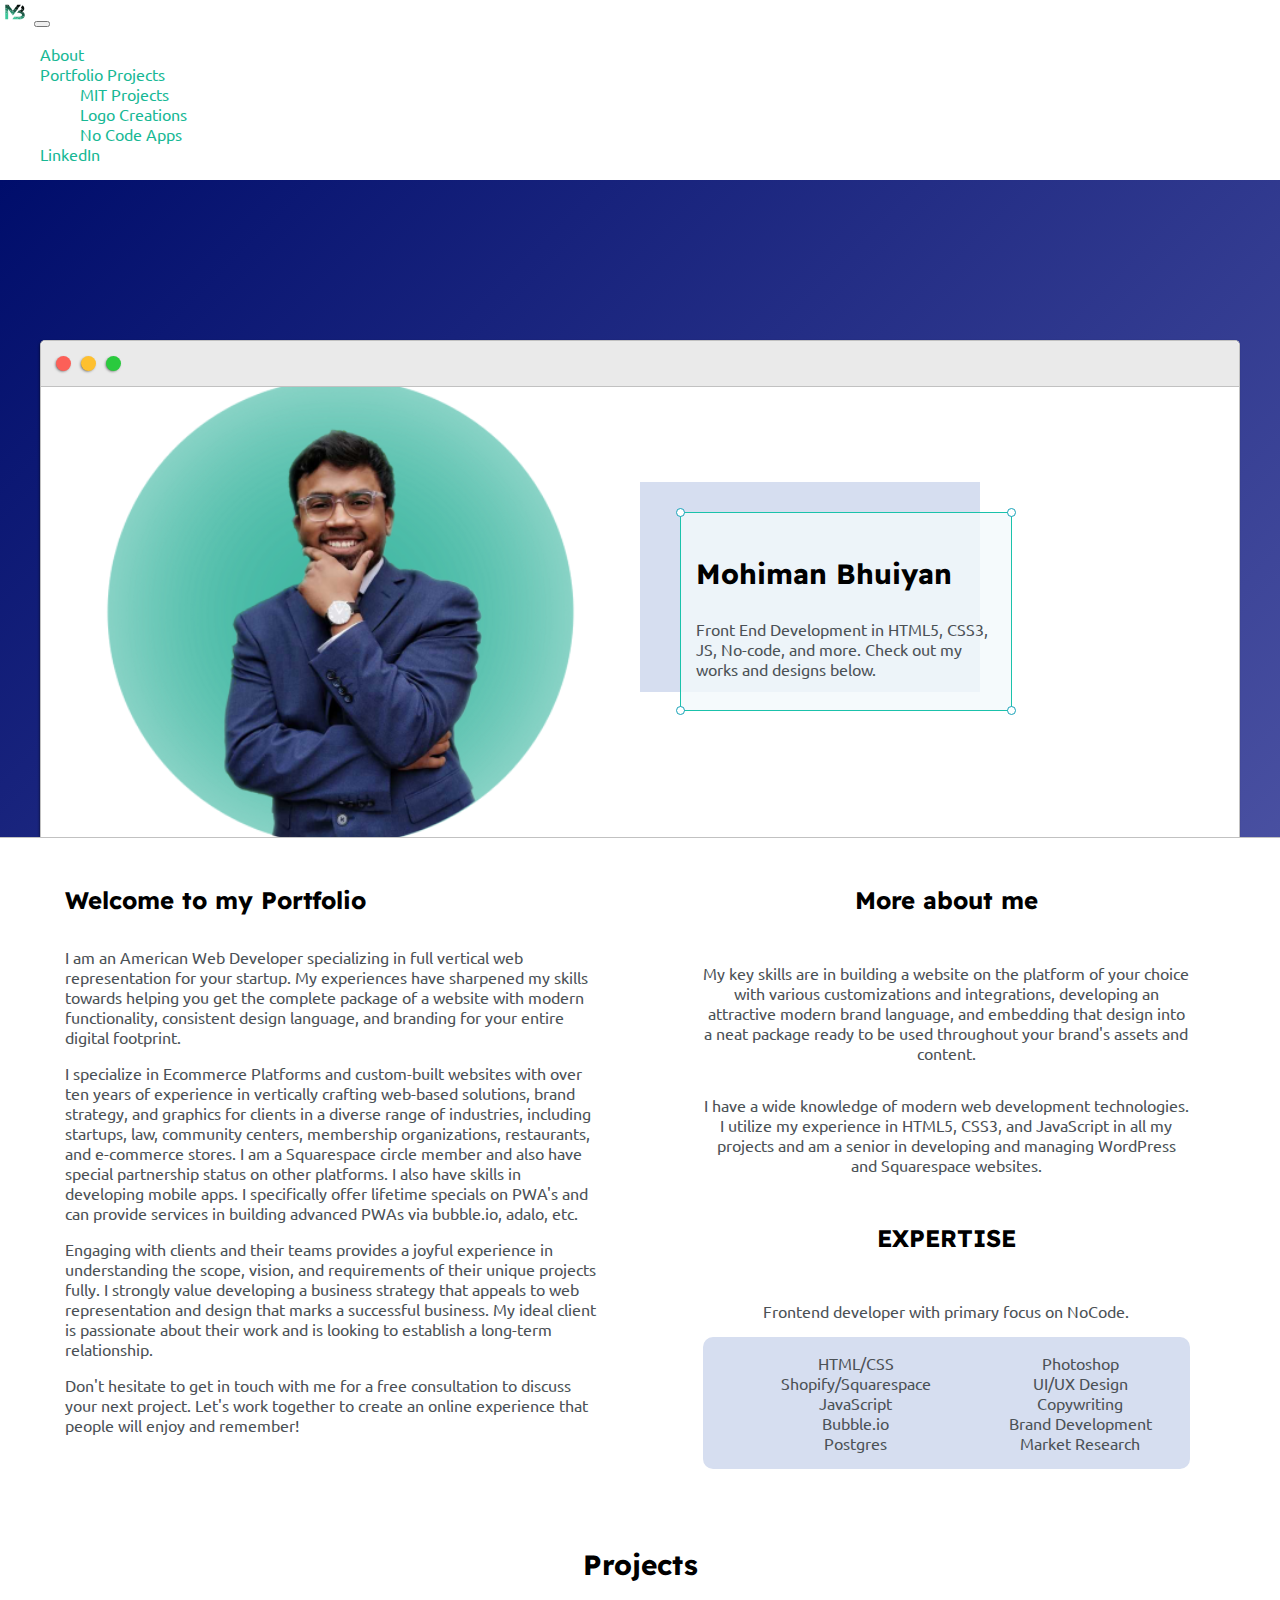
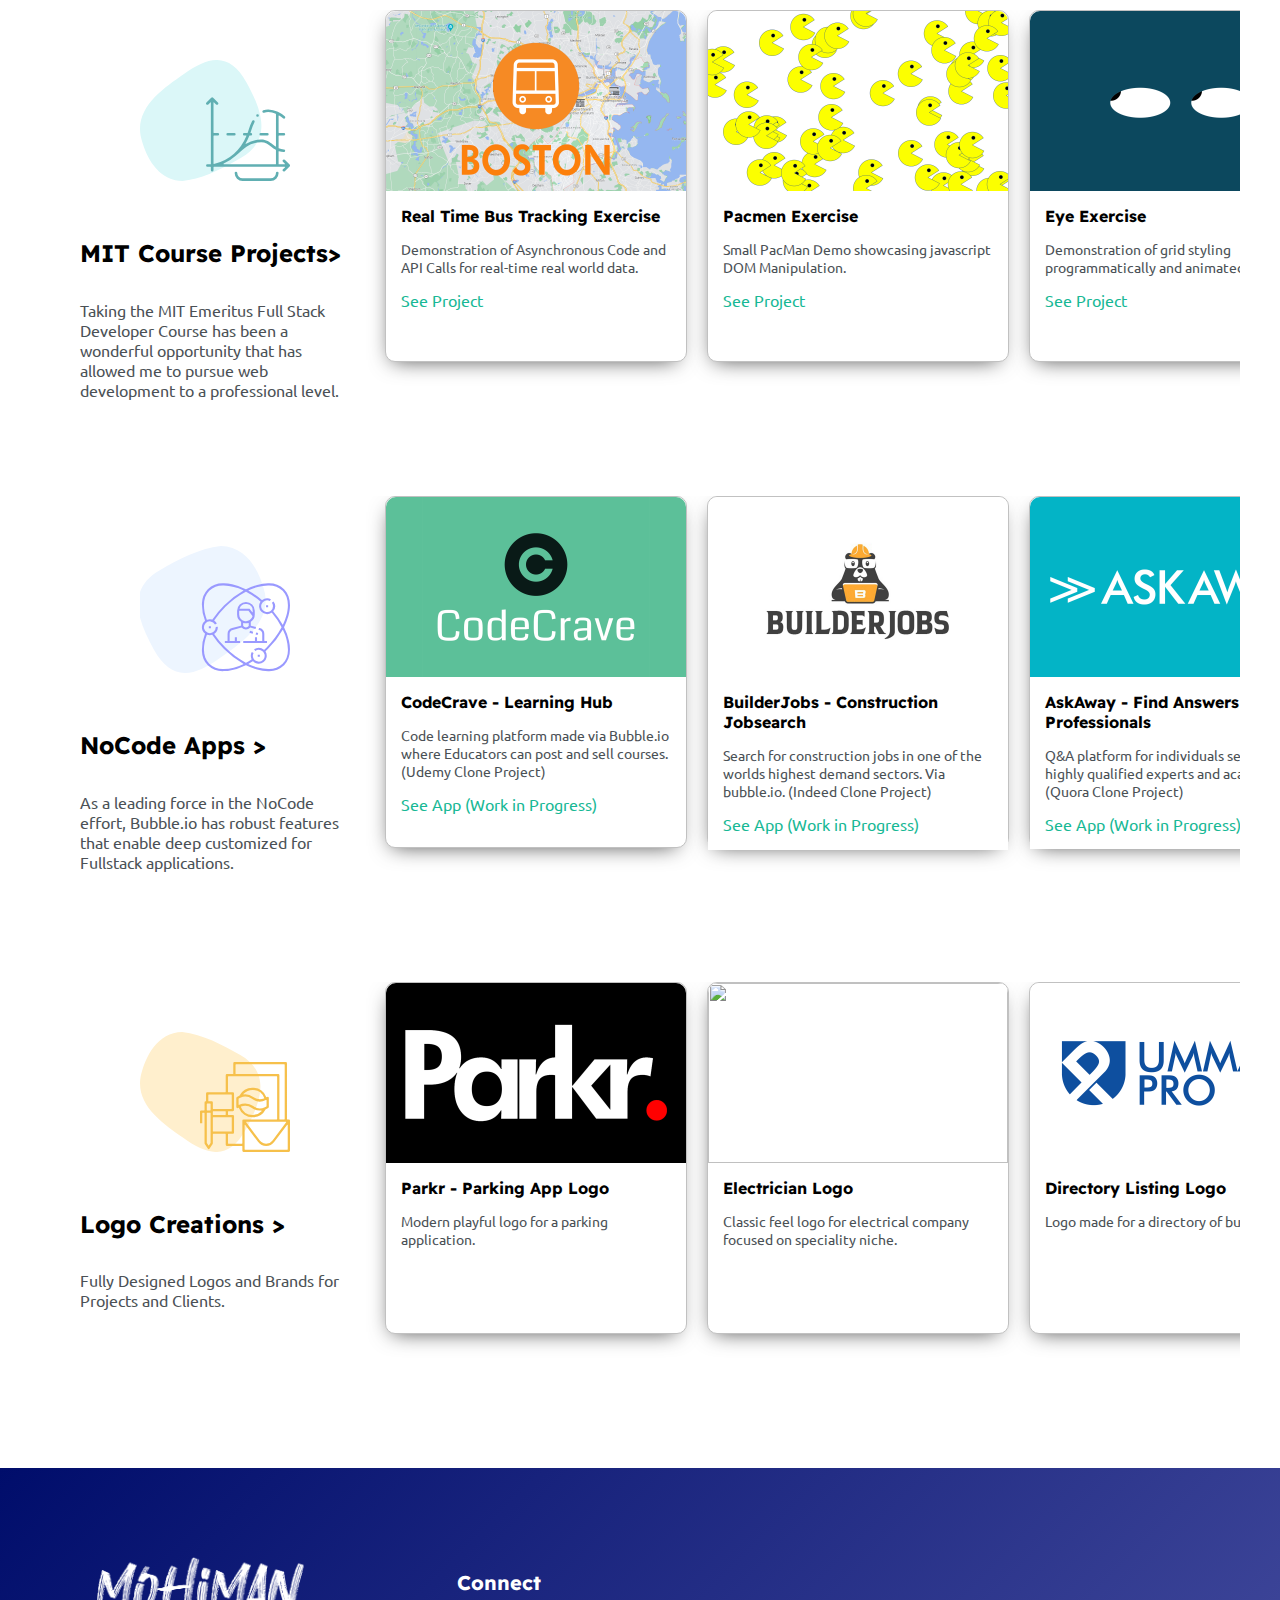
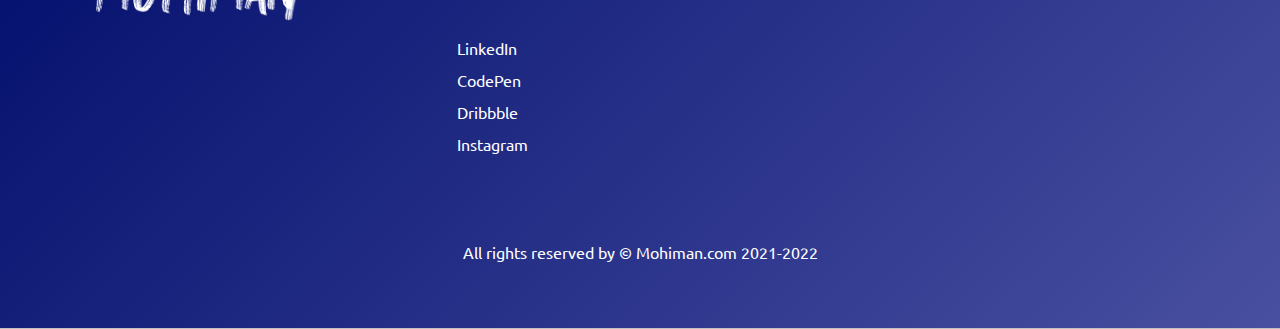
==== commit c53fcbce: "Update index.html" ====
--- a/index.html
+++ b/index.html
@@ -23,8 +23,8 @@
 	
 <nav class="navbar navbar-expand-lg bg-light">
   <div class="container-fluid">
-    <a class="navbar-brand" href="#">
-      <img src="/icons/logo1.png" alt="" width="30" height="24" class="d-inline-block align-text-top">
+    <a class="navbar-brand" href="https://mohimanb.github.io/portfolio/">
+      <img src="/icons/logo1.svg" alt="" width="30" height="24" class="d-inline-block align-text-top">
     </a>
 	  <button class="navbar-toggler" type="button" data-bs-toggle="collapse" data-bs-target="#navbarSupportedContent" aria-controls="navbarSupportedContent" aria-expanded="false" aria-label="Toggle navigation">
       <span class="navbar-toggler-icon"></span>
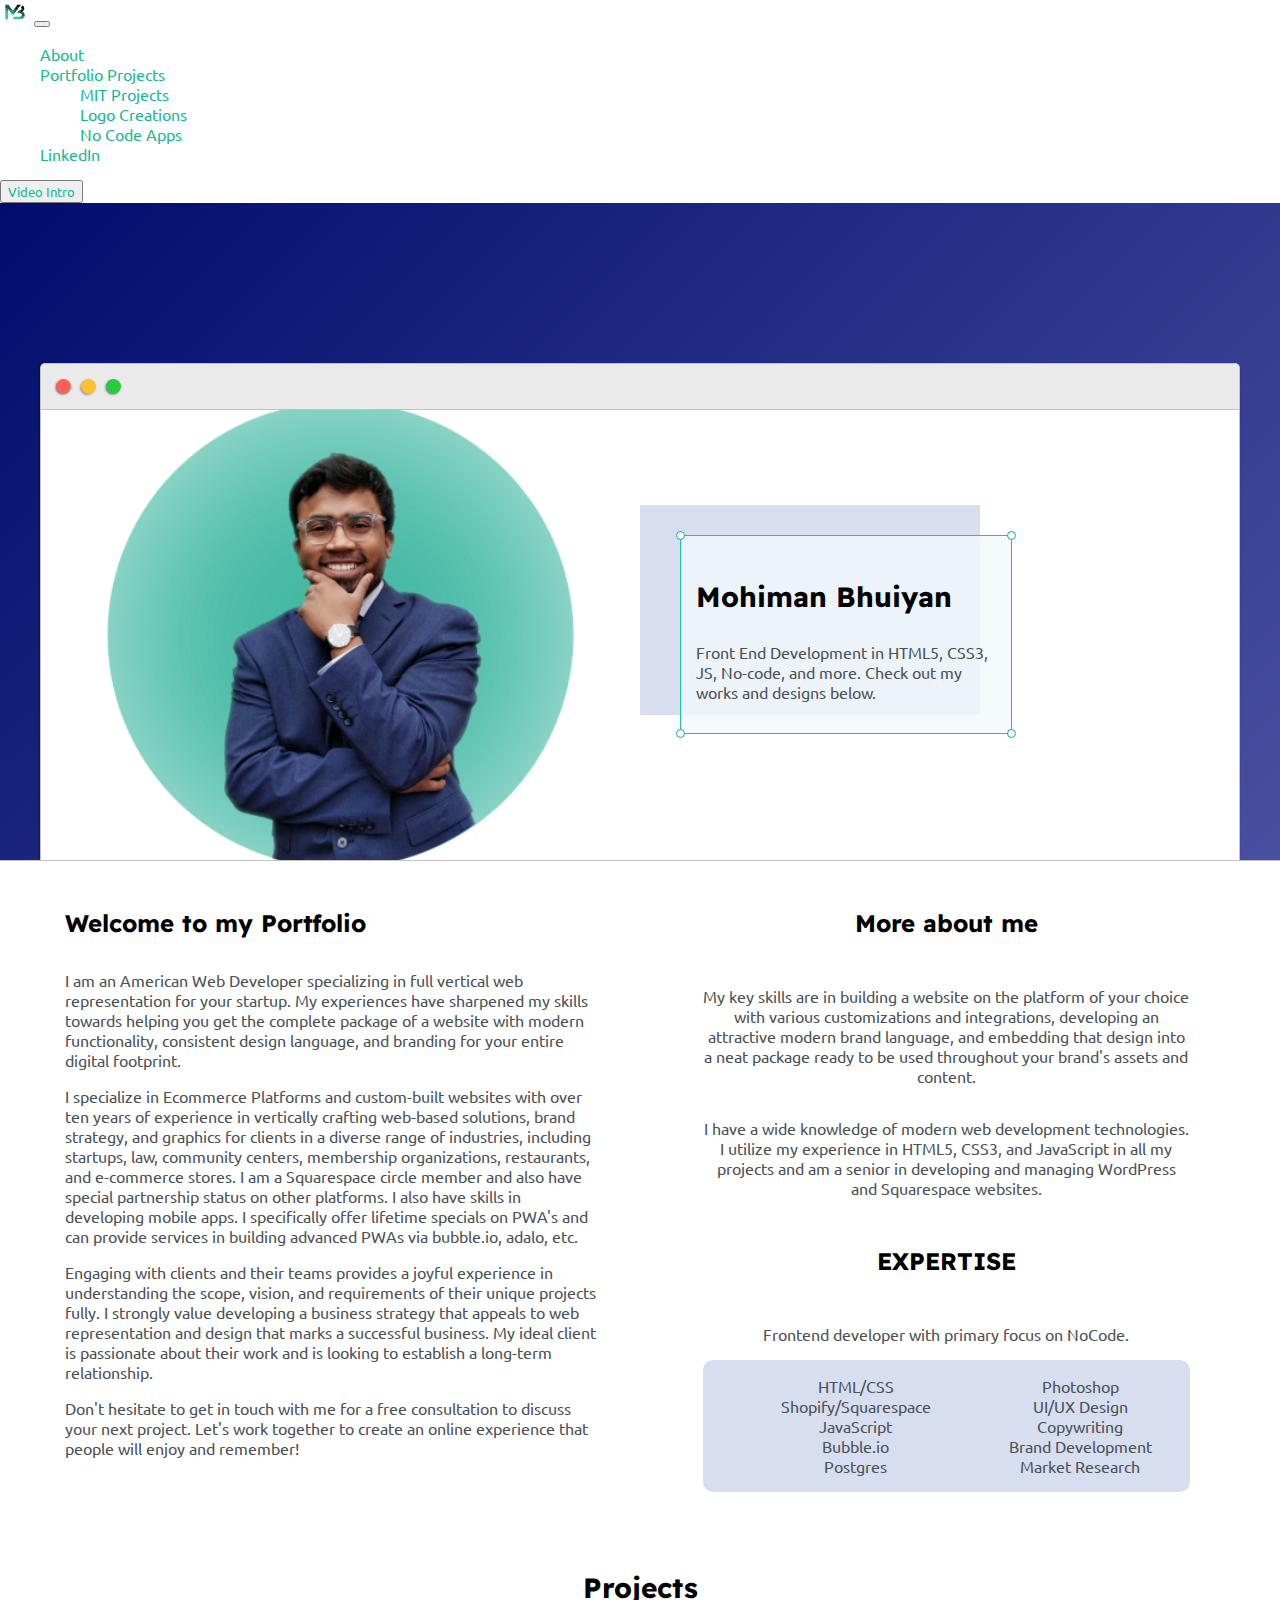
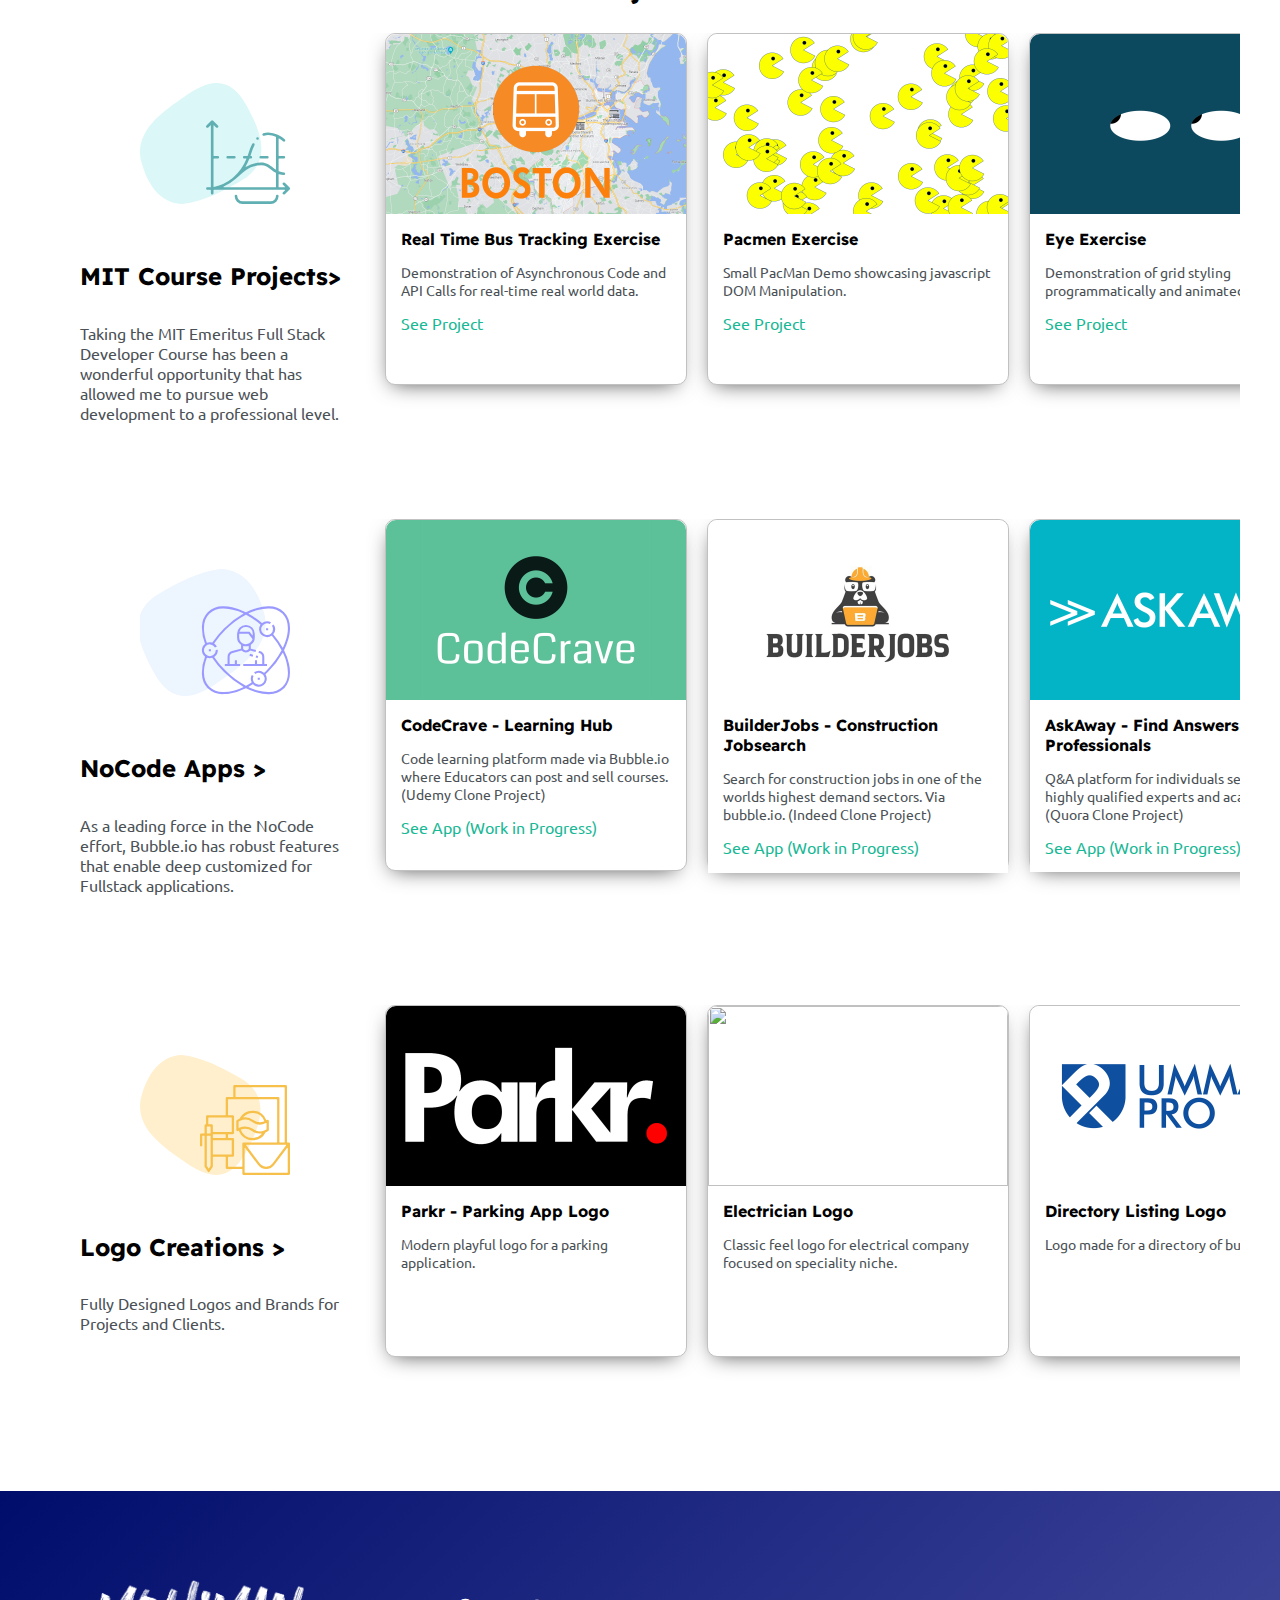
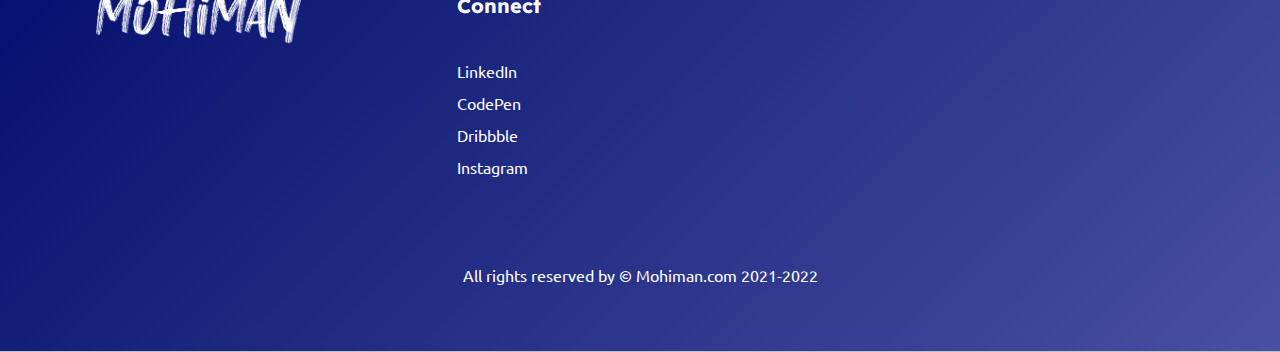
==== commit a72fee95: "Update index.html" ====
--- a/index.html
+++ b/index.html
@@ -19,8 +19,6 @@
 
 <body>
 
-
-	
 <nav class="navbar navbar-expand-lg bg-light">
   <div class="container-fluid">
     <a class="navbar-brand" href="https://mohimanb.github.io/portfolio/">
@@ -48,6 +46,11 @@
           <a class="nav-link active" aria-current="page" href="https://www.linkedin.com/in/mohiman/">LinkedIn</a>
         </li>
       </ul>
+      <form class="d-flex" role="search">
+        <button class="btn btn-outline-success me-2" type="button"> 
+	<a href="#" class="btn btn-default" data-toggle="modal" data-target="#videoModal" data-theVideo="http://www.youtube.com/embed/2b2gJu-g3qE" >Video Intro</a>
+</button>
+      </form>
     </div>
   </div>
 </nav>
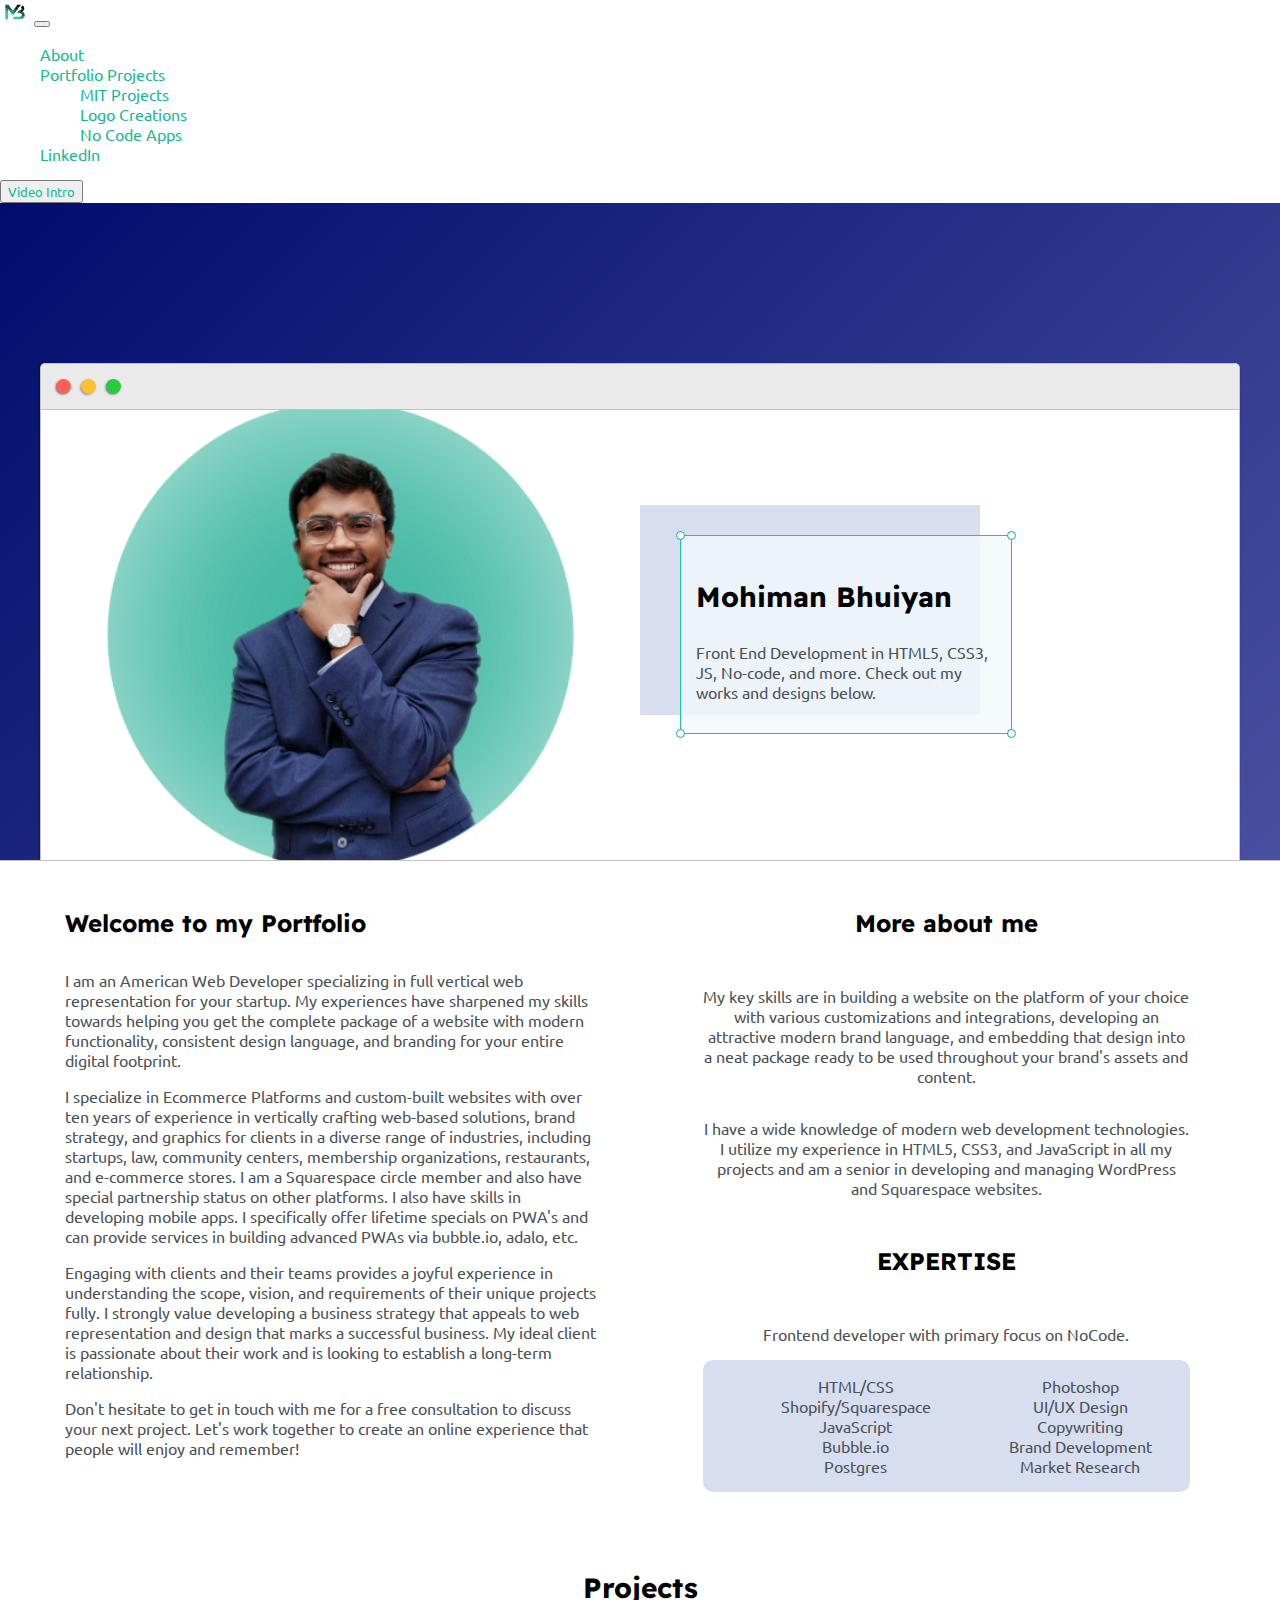
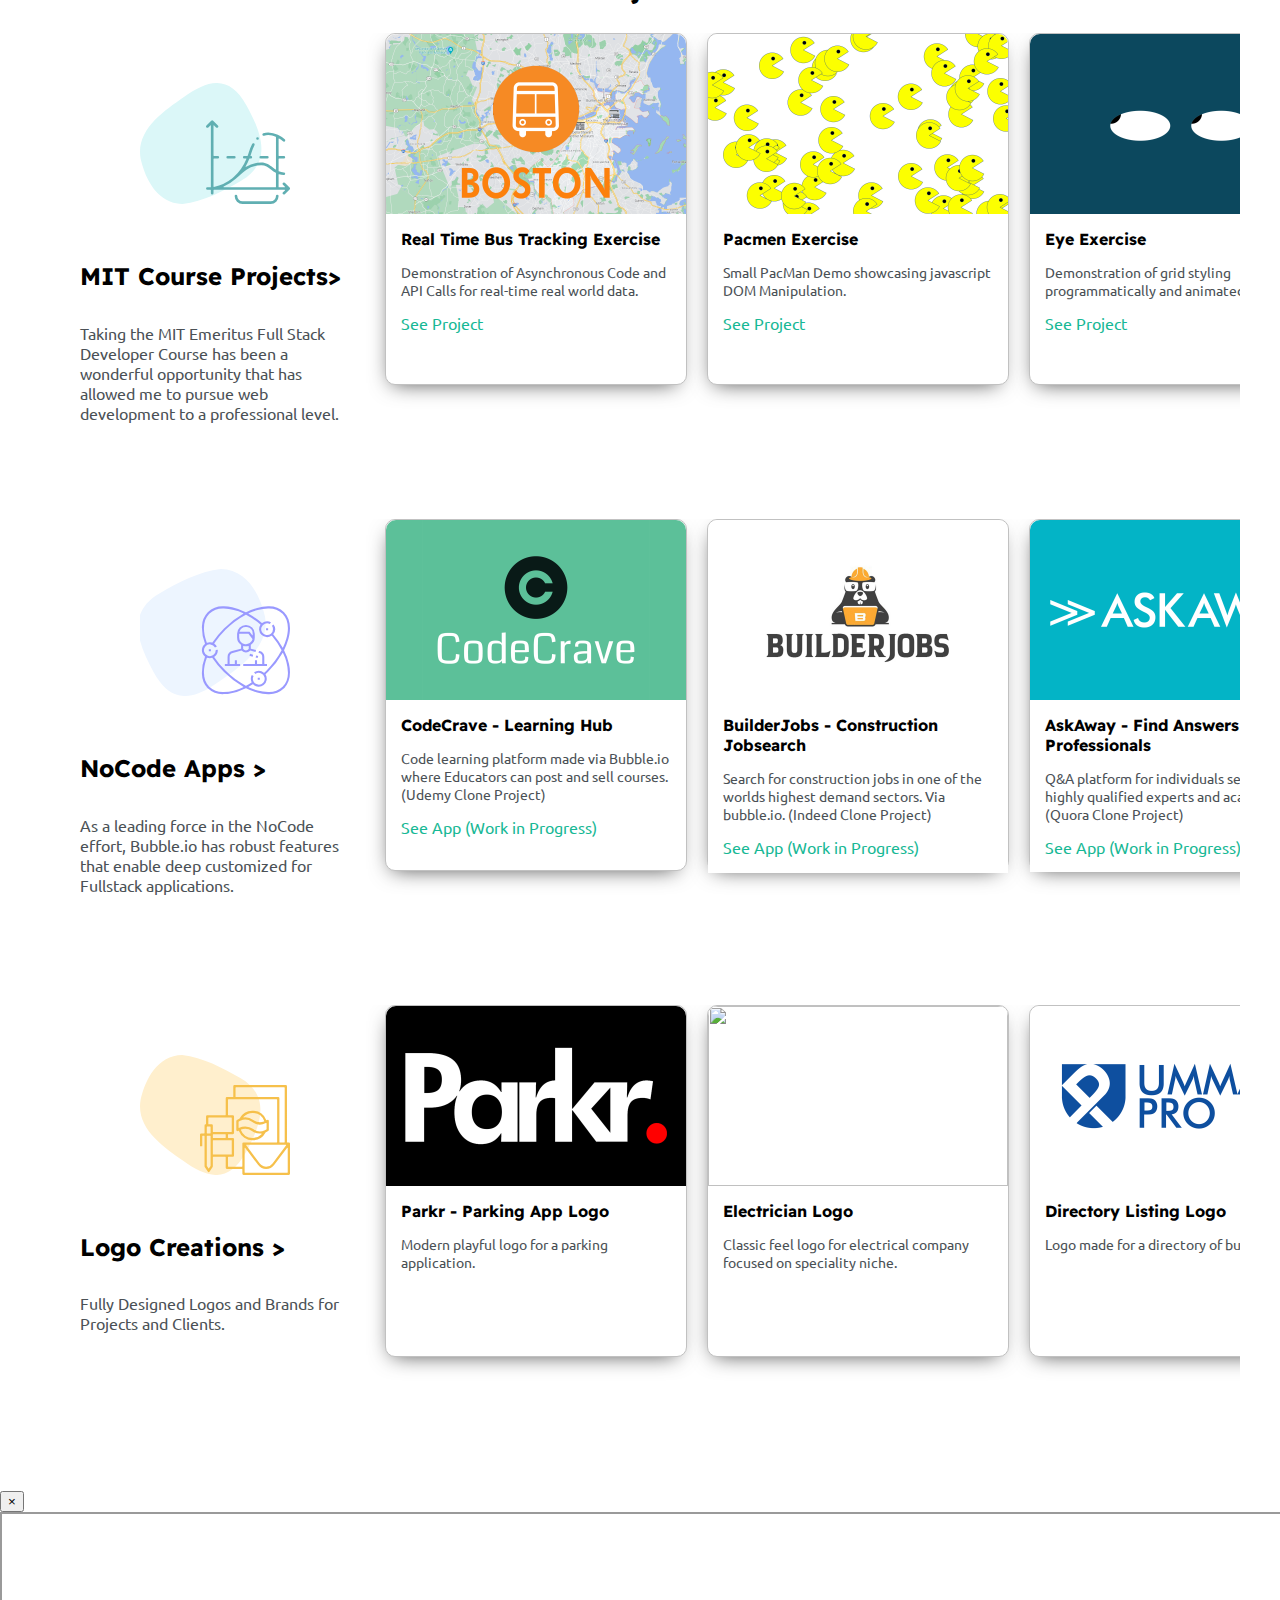
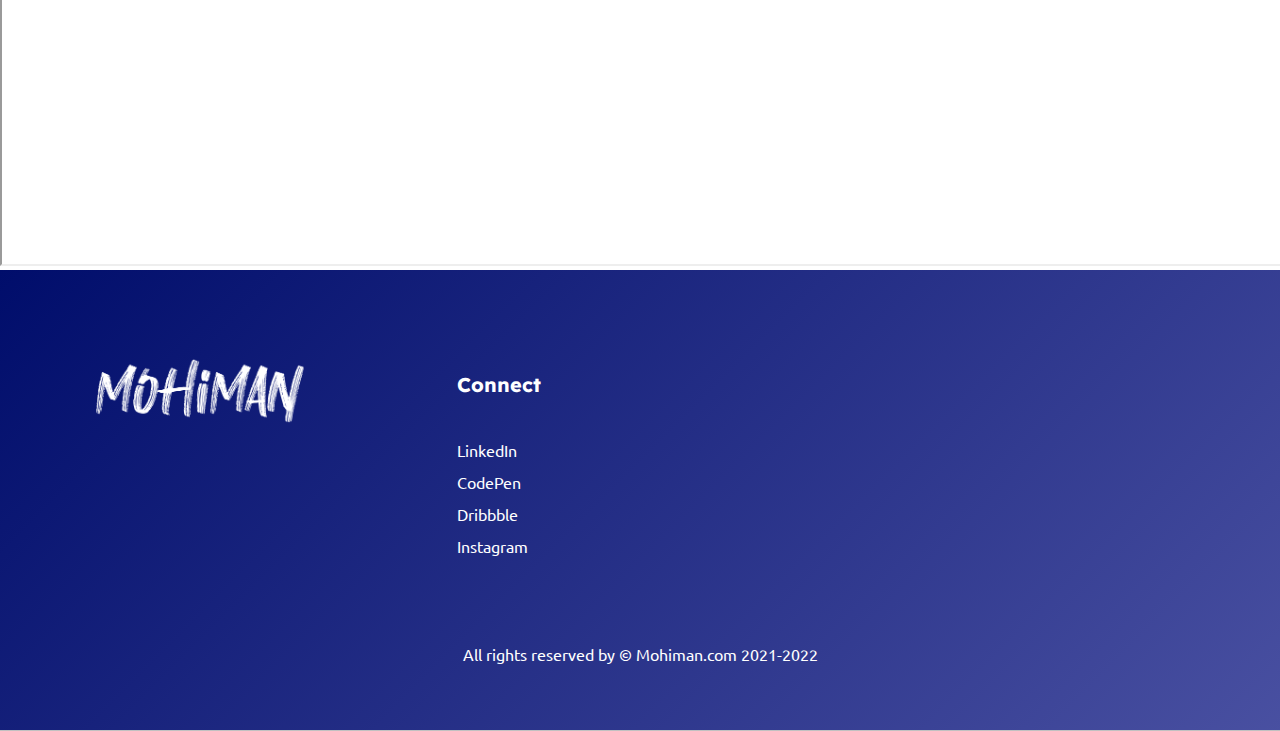
==== commit e9f81f0f: "Update index.html" ====
--- a/index.html
+++ b/index.html
@@ -48,16 +48,12 @@
       </ul>
       <form class="d-flex" role="search">
         <button class="btn btn-outline-success me-2" type="button"> 
-	<a href="#" class="btn btn-default" data-toggle="modal" data-target="#videoModal" data-theVideo="http://www.youtube.com/embed/2b2gJu-g3qE" >Video Intro</a>
-</button>
+	  <a href="#" class="btn btn-default" data-toggle="modal" data-target="#videoModal" data-theVideo="http://www.youtube.com/embed/2b2gJu-g3qE" >Video Intro</a>
+	</button>
       </form>
     </div>
   </div>
 </nav>
-	
-	
-	
-	
 	
 	
 	<section class="s1">
@@ -352,6 +348,20 @@
 		</div>
 	</section>
 
+<div class="modal fade" id="videoModal" tabindex="-1" role="dialog" aria-labelledby="videoModal" aria-hidden="true">
+  <div class="modal-dialog">
+    <div class="modal-content">
+      <div class="modal-body">
+        <button type="button" class="close" data-dismiss="modal" aria-hidden="true">&times;</button>
+        <div>
+          <iframe width="100%" height="350" src=""></iframe>
+        </div>
+      </div>
+    </div>
+  </div>
+</div>
+
+
 <!--	<section class="s2">
 		<div class="main-container">
 			<a href=""></a>
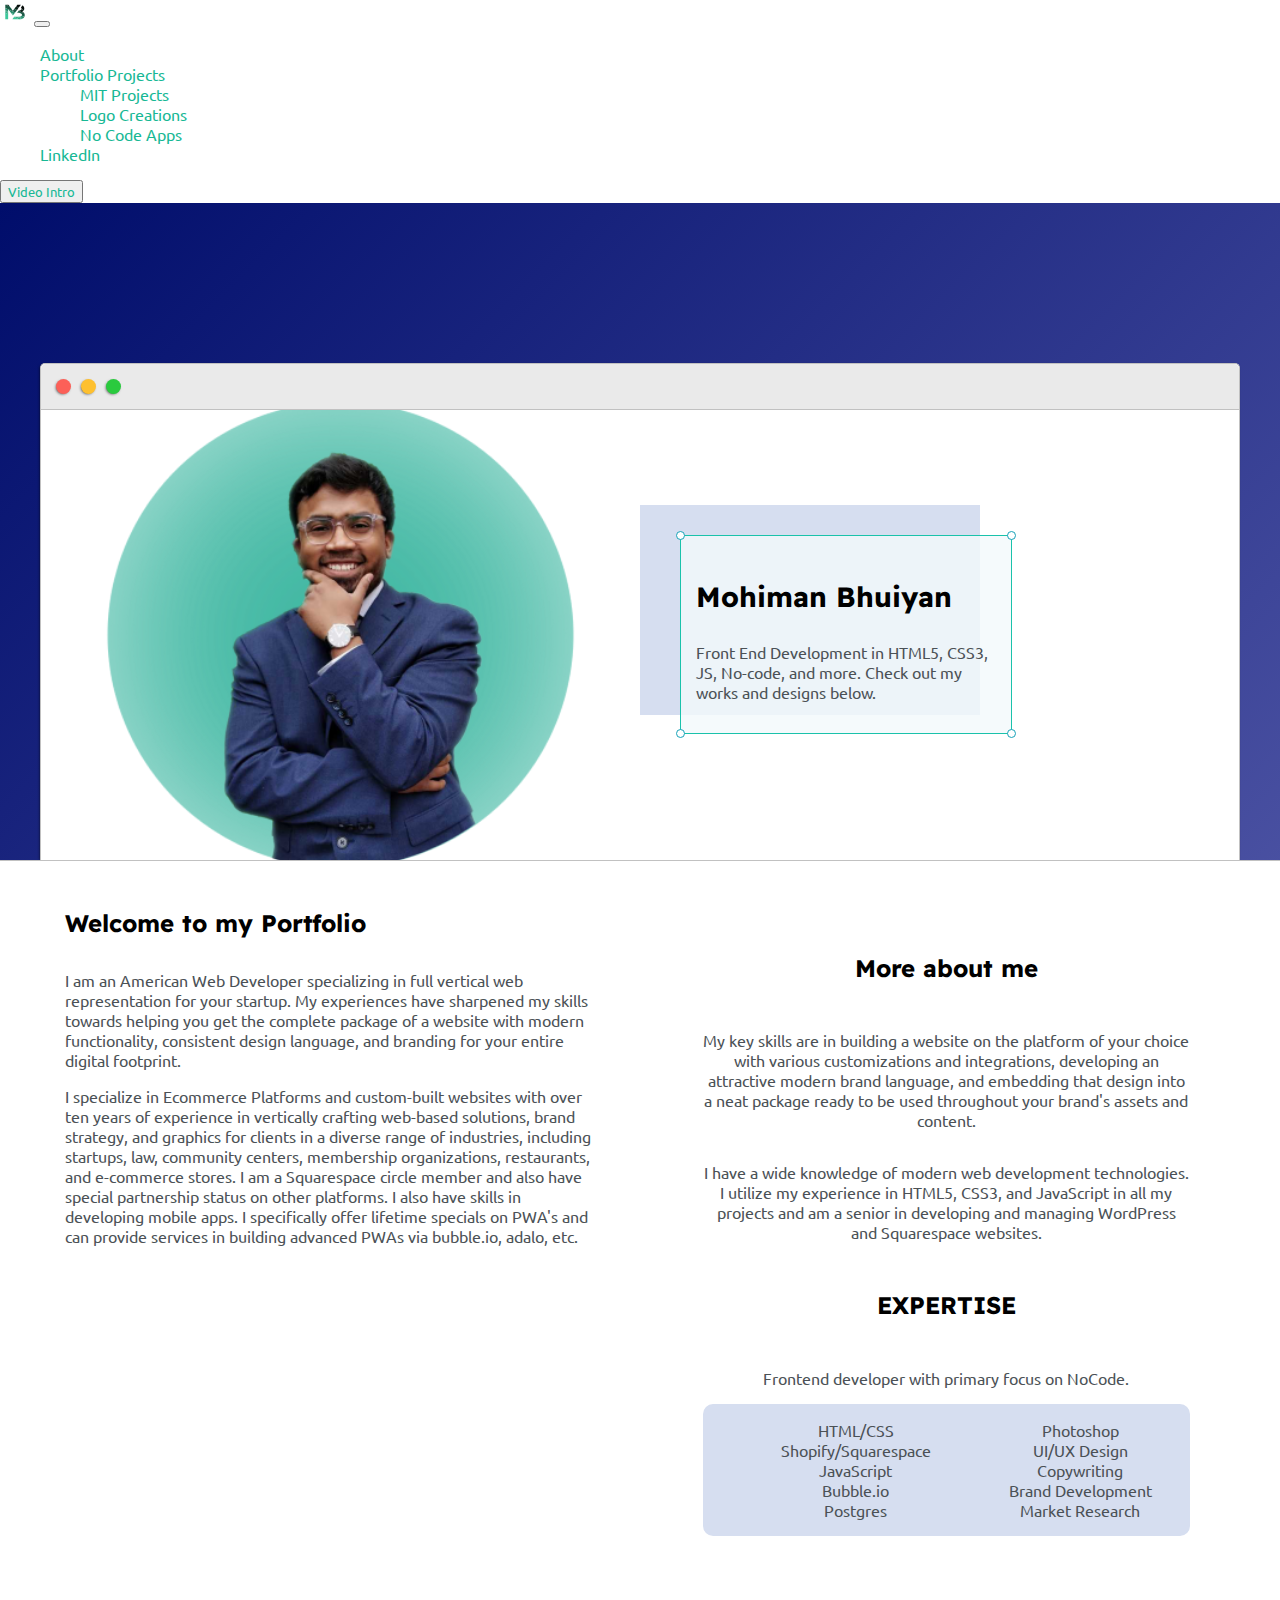
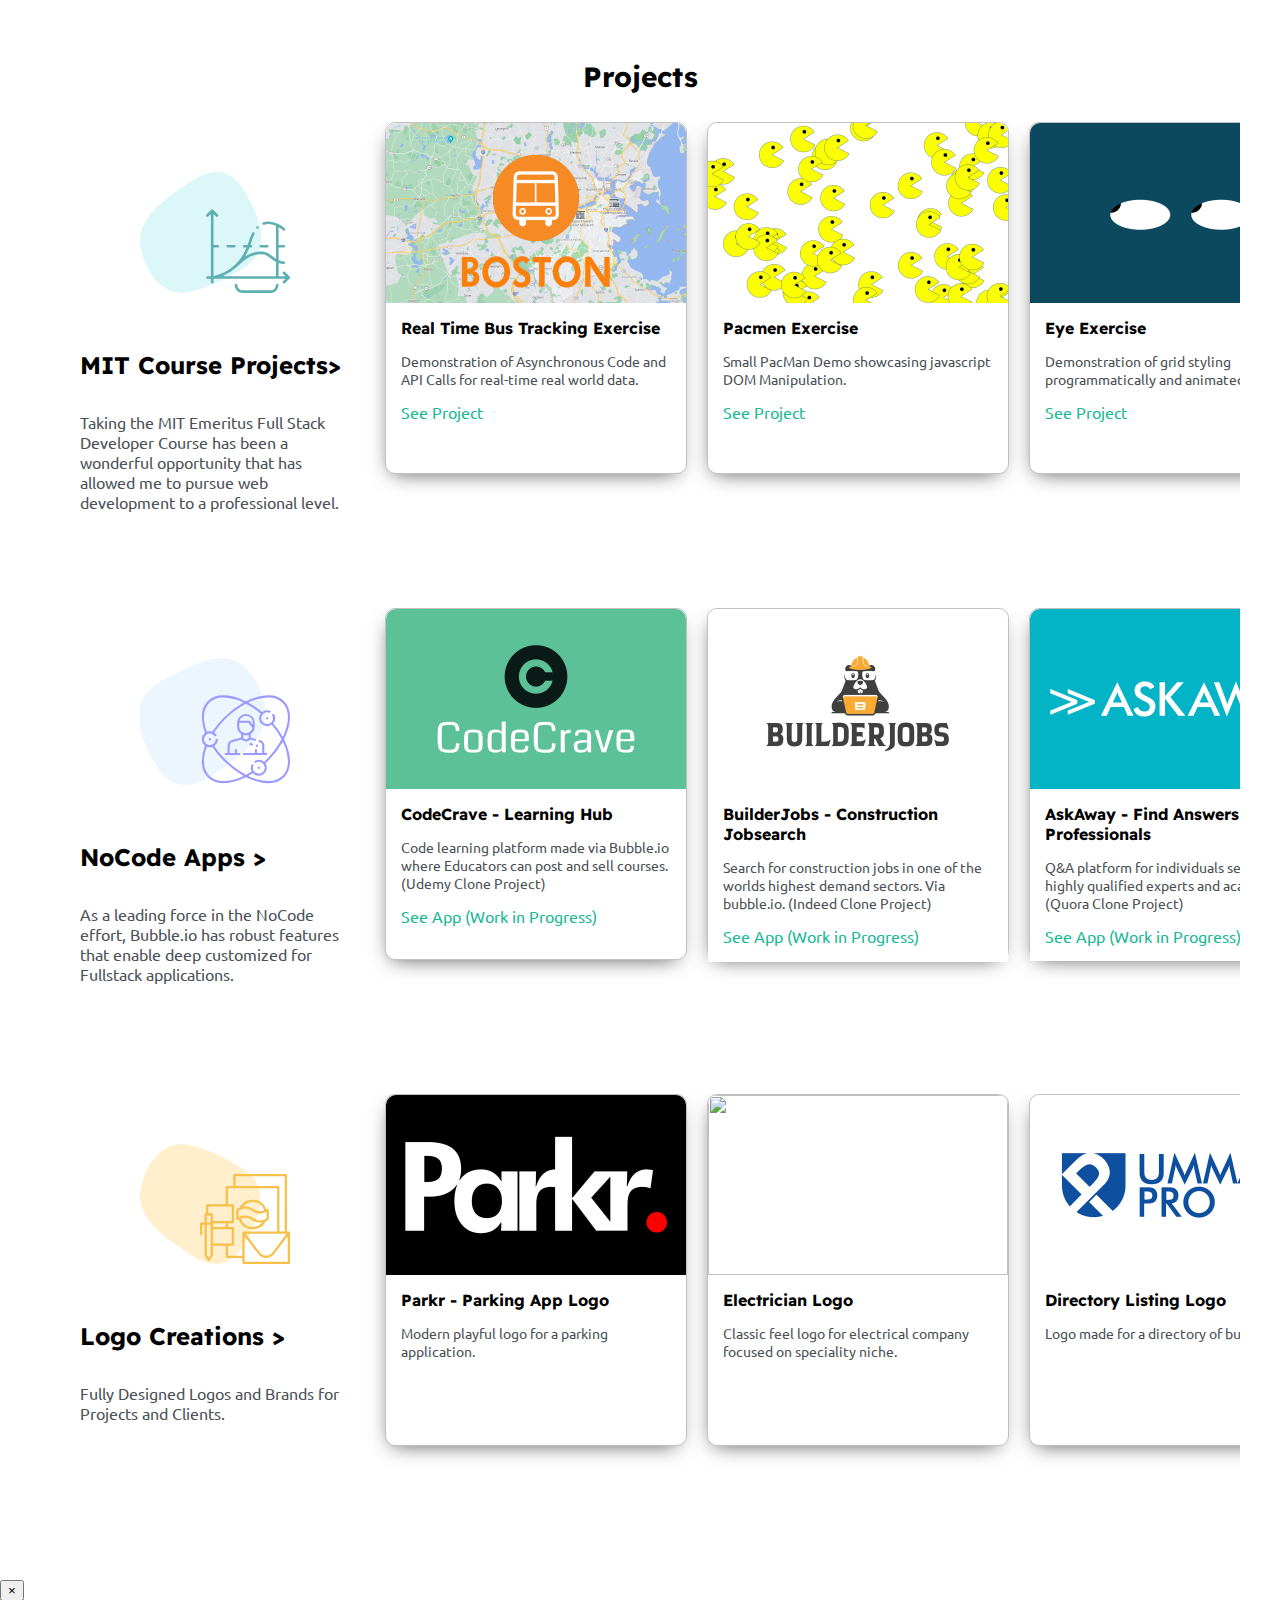
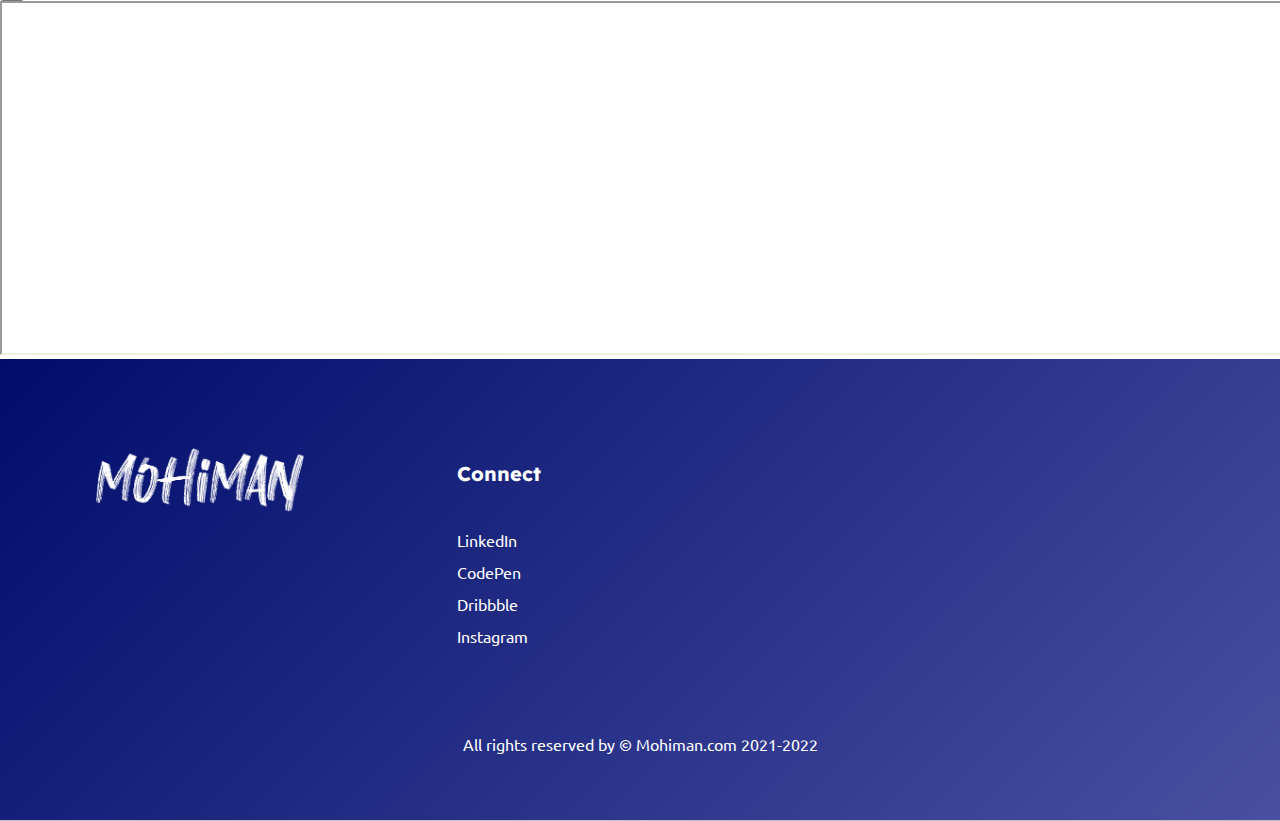
==== commit 4e90c139: "Update index.html" ====
--- a/index.html
+++ b/index.html
@@ -48,7 +48,7 @@
       </ul>
       <form class="d-flex" role="search">
         <button class="btn btn-outline-success me-2" type="button"> 
-	  <a href="#" class="btn btn-default" data-toggle="modal" data-target="#videoModal" data-theVideo="http://www.youtube.com/embed/2b2gJu-g3qE" >Video Intro</a>
+	  <a href="#" class="btn btn-default" data-toggle="modal" data-target="#videoModal" data-theVideo="http://www.youtube.com/embed/cbNoVHCrU0s">Video Intro</a>
 	</button>
       </form>
     </div>
@@ -104,8 +104,9 @@
 					<h4 id="ABOUT" >Welcome to my Portfolio</h4>
 					<p>I am an American Web Developer specializing in full vertical web representation for your startup. My experiences have sharpened my skills towards helping you get the complete package of a website with modern functionality, consistent design language, and branding for your entire digital footprint.</p>
 					<p>I specialize in Ecommerce Platforms and custom-built websites with over ten years of experience in vertically crafting web-based solutions, brand strategy, and graphics for clients in a diverse range of industries, including startups, law, community centers, membership organizations, restaurants, and e-commerce stores. I am a Squarespace circle member and also have special partnership status on other platforms. I also have skills in developing mobile apps. I specifically offer lifetime specials on PWA's and can provide services in building advanced PWAs via bubble.io, adalo, etc.</p>
-					<p>Engaging with clients and their teams provides a joyful experience in understanding the scope, vision, and requirements of their unique projects fully. I strongly value developing a business strategy that appeals to web representation and design that marks a successful business. My ideal client is passionate about their work and is looking to establish a long-term relationship.					</p>
-					<p>Don't hesitate to get in touch with me for a free consultation to discuss your next project. Let's work together to create an online experience that people will enjoy and remember!</p>
+					<div>
+						<iframe width="560" height="315" src="https://www.youtube.com/embed/cbNoVHCrU0s?controls=0" title="YouTube video player" frameborder="0" allow="accelerometer; autoplay; clipboard-write; encrypted-media; gyroscope; picture-in-picture" allowfullscreen></iframe>
+					</div>
 				</div>
 
 				
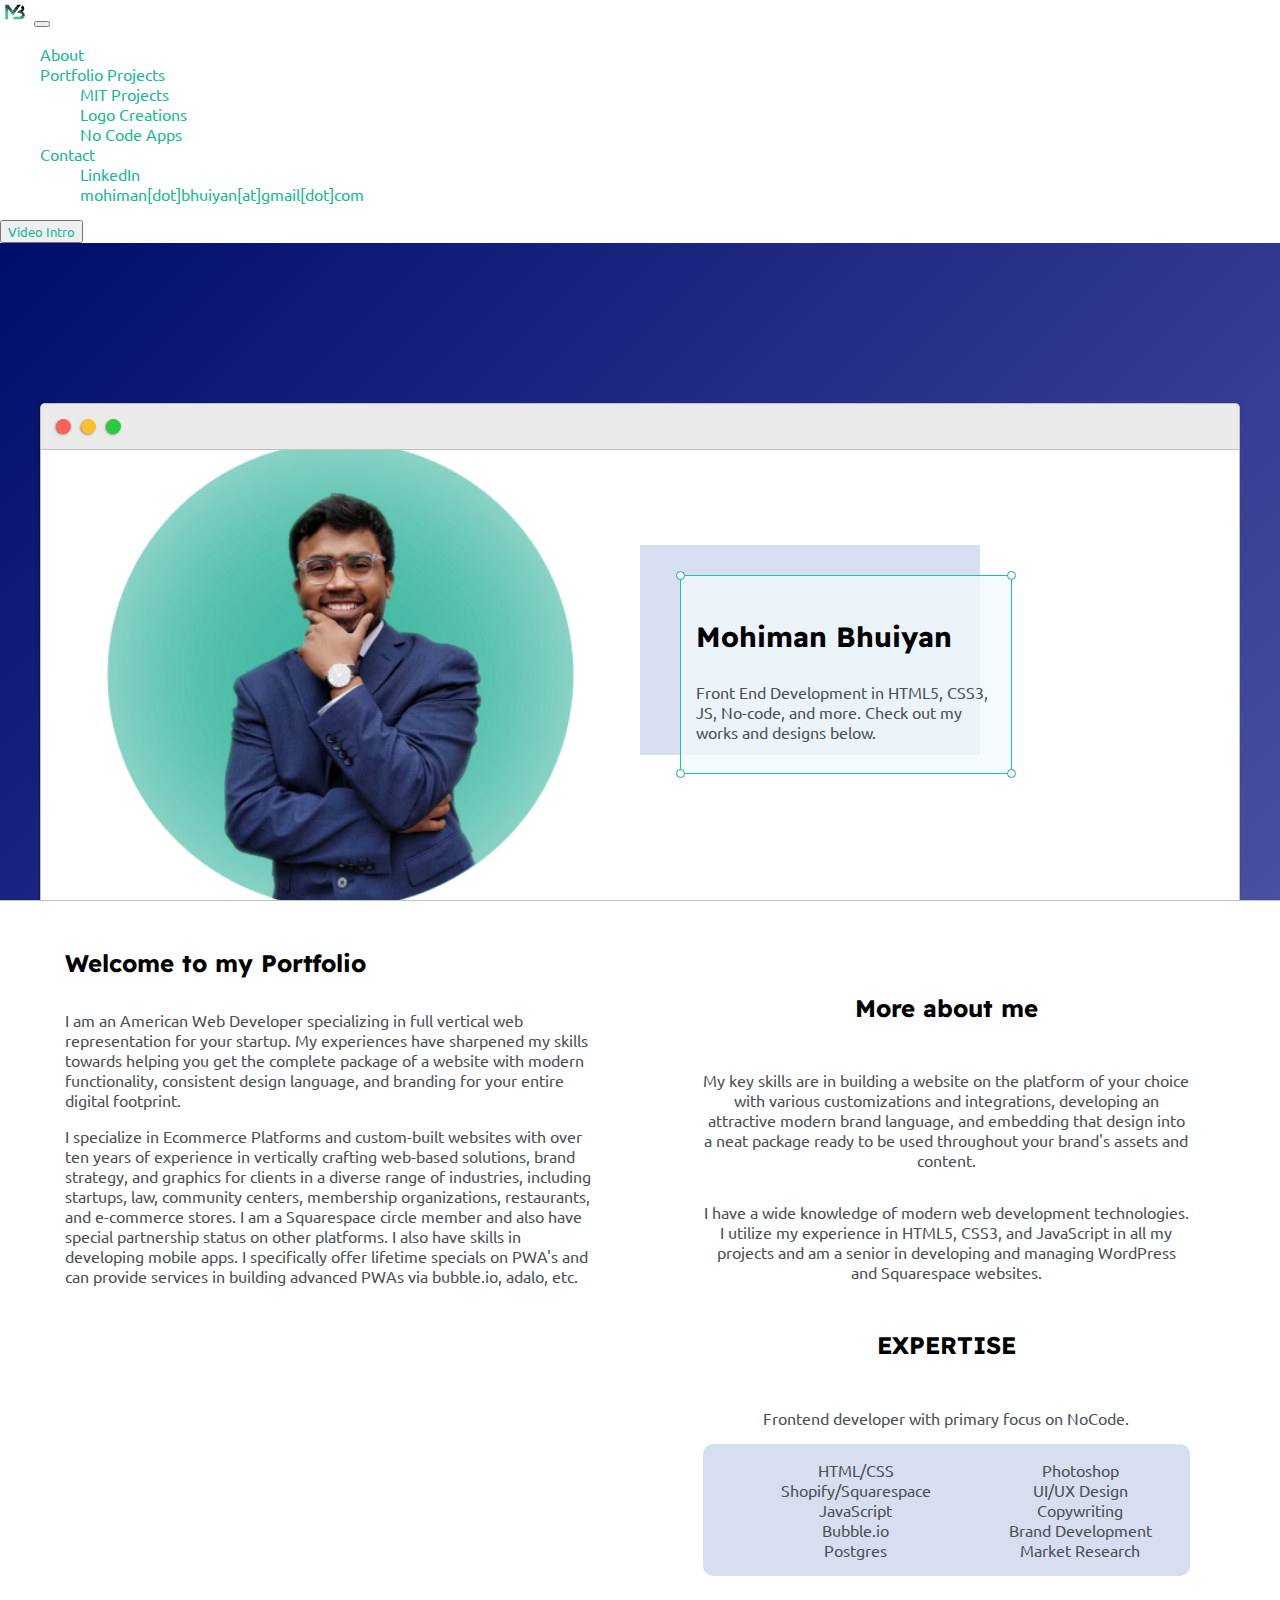
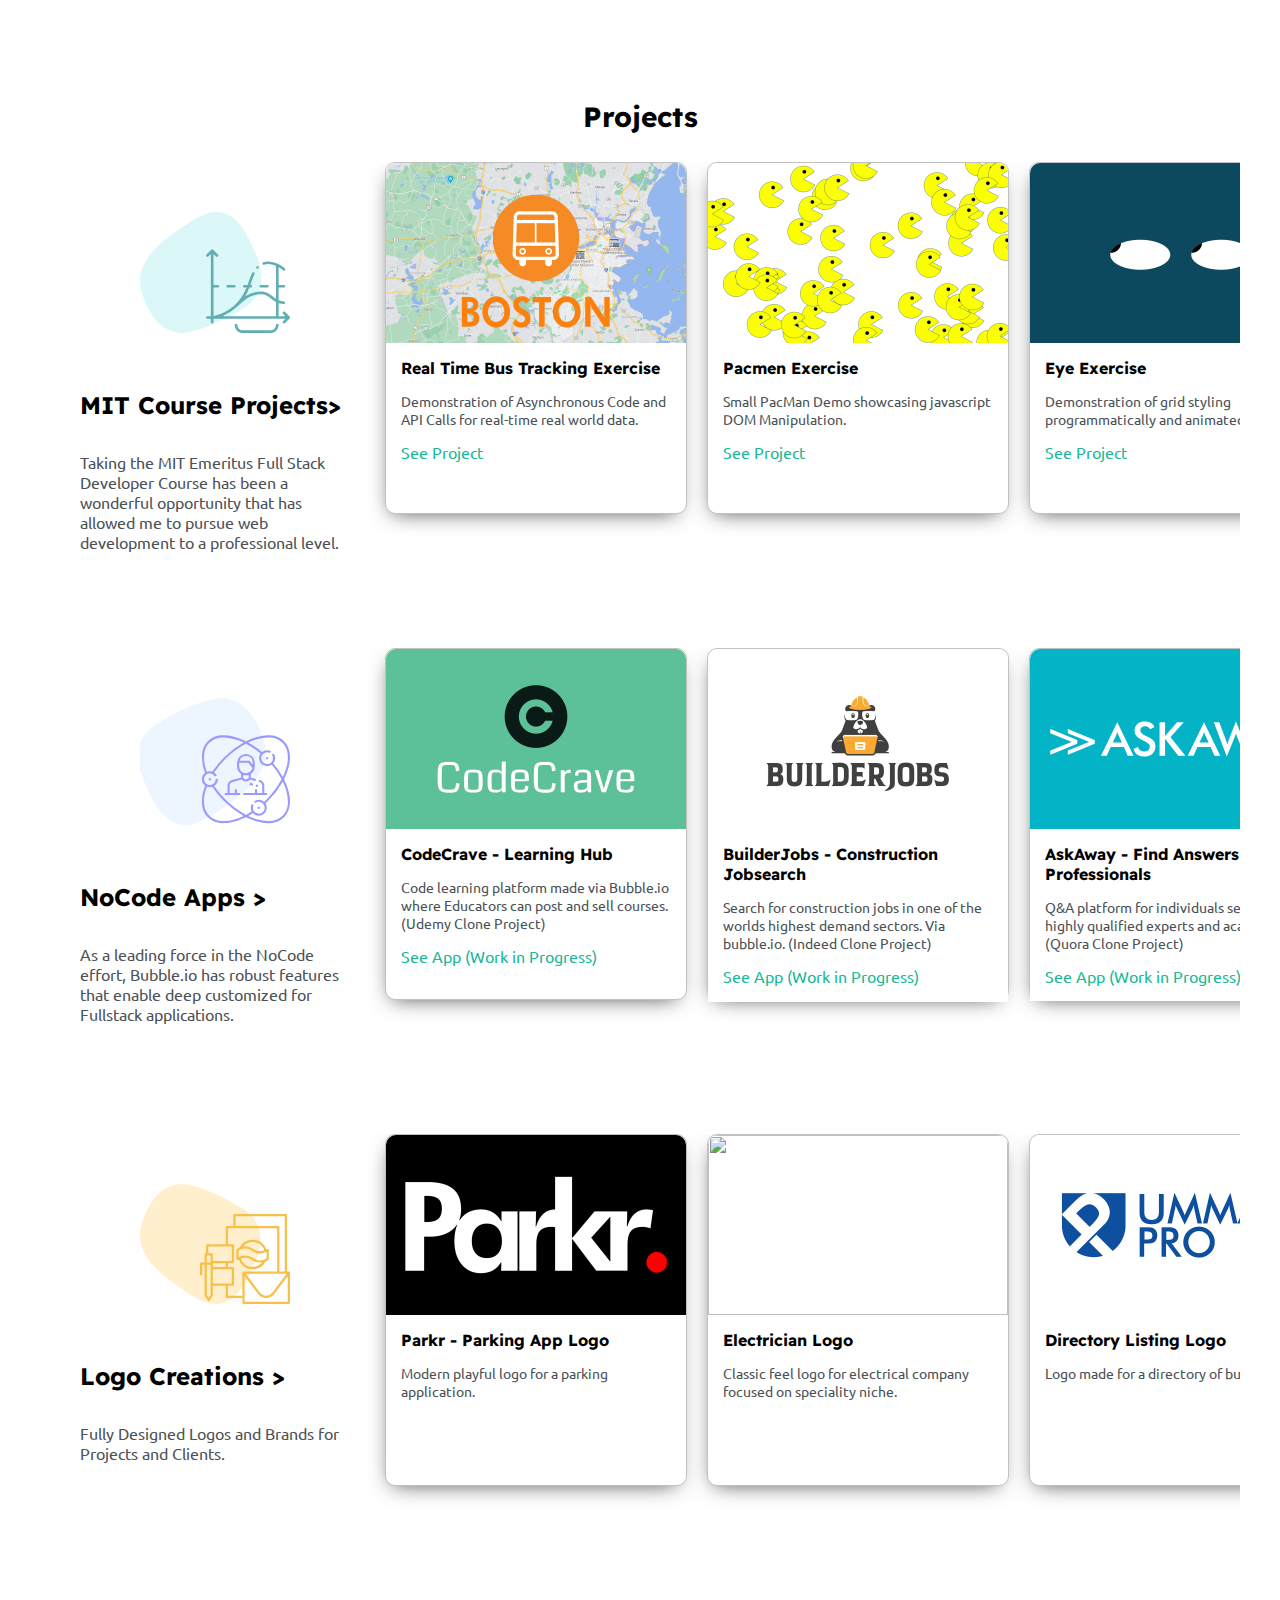
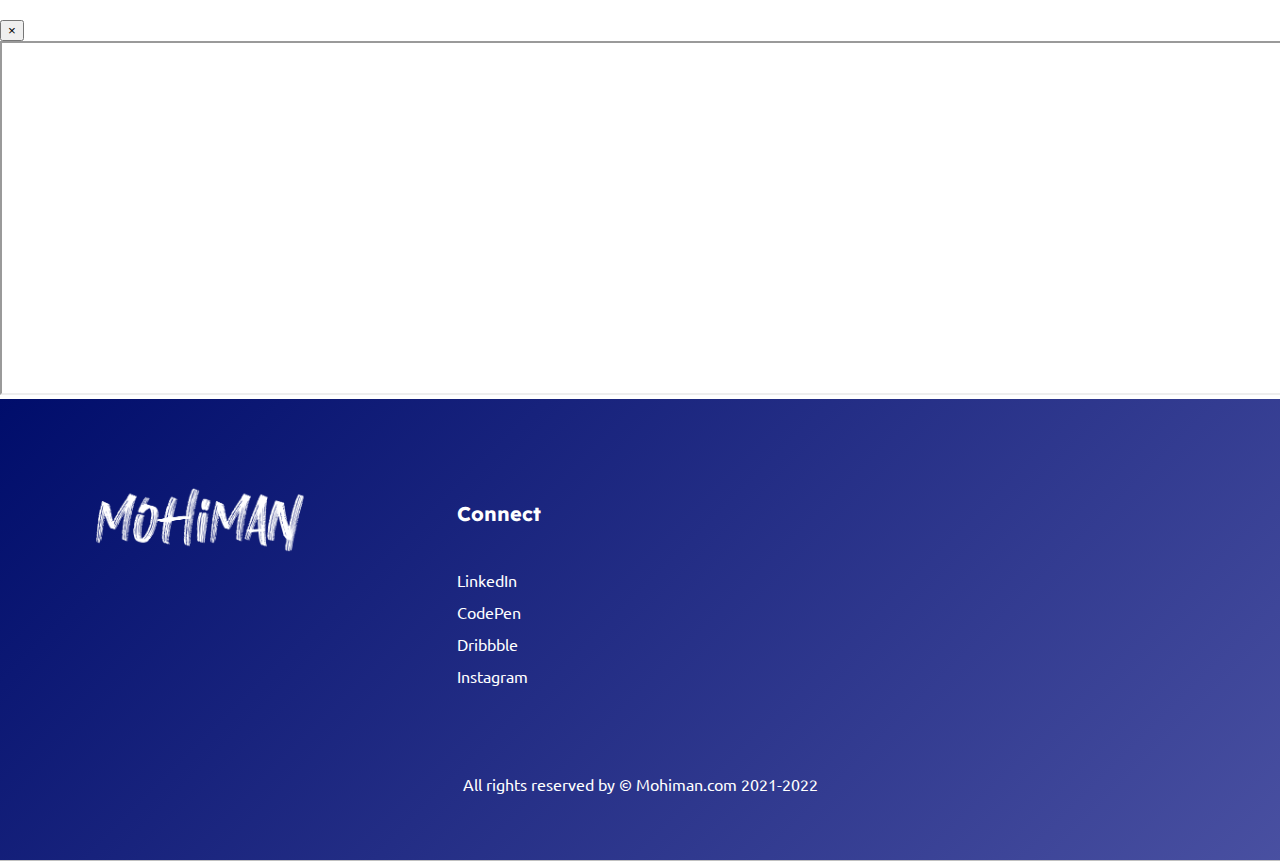
==== commit e2fe9dd1: "Update index.html" ====
--- a/index.html
+++ b/index.html
@@ -42,8 +42,14 @@
             <li><a class="dropdown-item" href="#NoCode">No Code Apps</a></li>
           </ul>
         </li>
-        <li class="nav-item">
-          <a class="nav-link active" aria-current="page" href="https://www.linkedin.com/in/mohiman/">LinkedIn</a>
+	<li class="nav-item dropdown">
+          <a class="nav-link dropdown-toggle" href="#" role="button" data-bs-toggle="dropdown" aria-expanded="false">
+            Contact
+          </a>
+          <ul class="dropdown-menu">
+            <li><a class="dropdown-item" href="https://www.linkedin.com/in/mohiman/">LinkedIn</a></li>
+	    <li><a class="dropdown-item" href="#">mohiman[dot]bhuiyan[at]gmail[dot]com</a></li>
+          </ul>
         </li>
       </ul>
       <form class="d-flex" role="search">
